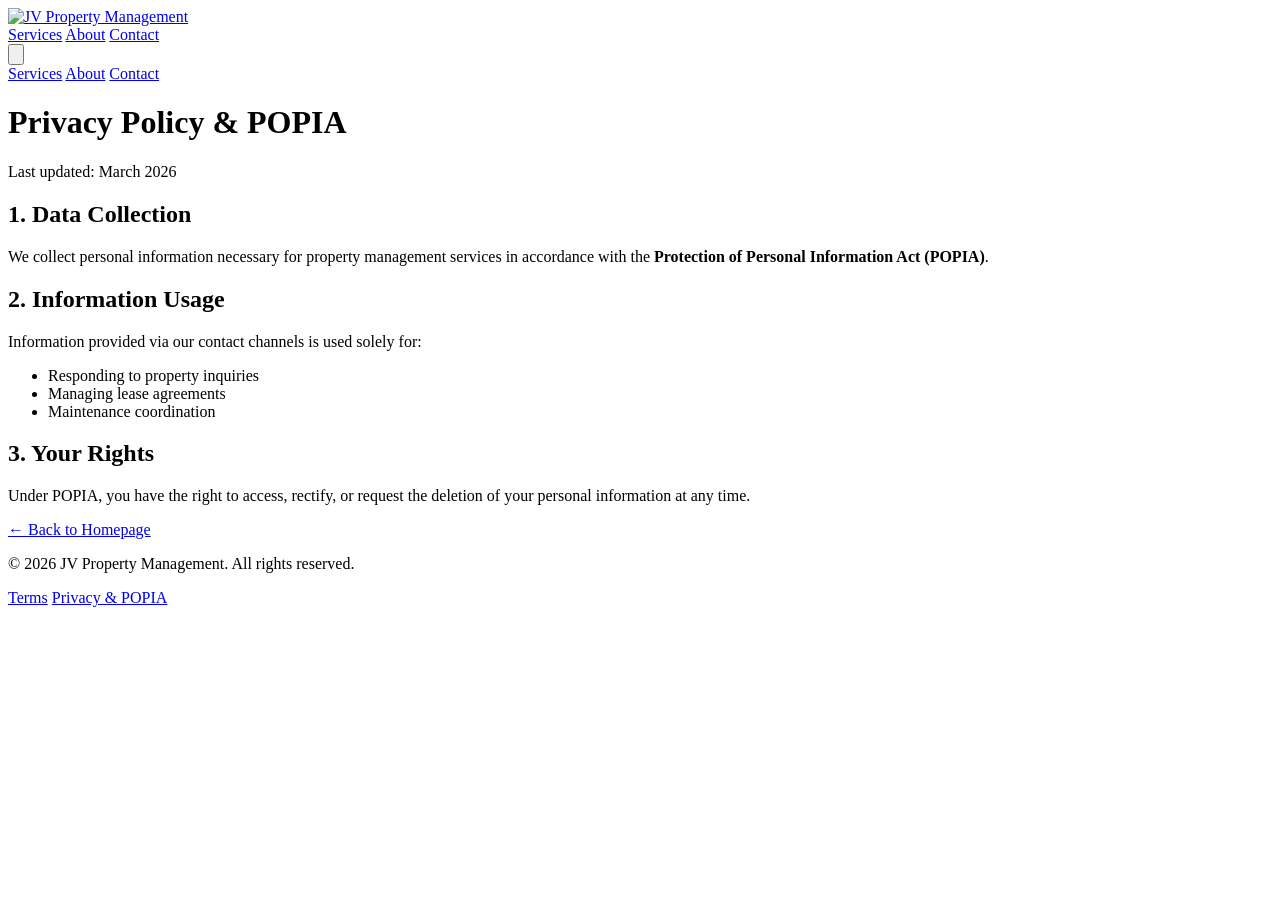
==== privacy/index.html @ bc0c4dfb "polishinng" ====
<!DOCTYPE html><html lang="en" class="scroll-smooth" data-astro-cid-m2afggfy> <head><meta charset="UTF-8"><meta name="viewport" content="width=device-width, initial-scale=1.0"><link rel="icon" type="image/png" href="/jvpm-site/favicon.png"><link rel="apple-touch-icon" href="/jvpm-site/favicon.png"><meta name="generator" content="Astro v5.18.0"><!--Standard Meta Tags --><title>Privacy Policy &amp; POPIA | JV Property Management</title><meta name="description" content="Reliable residential and commercial property management in Cape Town. We handle maintenance, leasing, and financial reporting so you don't have to."><meta property="og:title" content="Privacy Policy &#38; POPIA | JV Property Management"><link rel="canonical" href="https://jcnnll.github.io/jvpm-site/privacy/"><title>Privacy Policy &amp; POPIA | JV Property Management</title><meta name="description" content="Reliable residential and commercial property management in Cape Town. We handle maintenance, leasing, and financial reporting so you don't have to."><link rel="canonical" href="https://jcnnll.github.io/jvpm-site/privacy/"><!-- Open Graph / Facebook --><meta property="og:type" content="website"><meta property="og:url" content="https://jcnnll.github.io/jvpm-site/privacy/"><meta property="og:title" content="Privacy Policy &#38; POPIA | JV Property Management"><meta property="og:description" content="Reliable residential and commercial property management in Cape Town. We handle maintenance, leasing, and financial reporting so you don't have to."><meta property="og:image" content="https://jcnnll.github.io/jvpm-site/images/og-image.png"><!-- Twitter --><meta property="twitter:card" content="summary_large_image"><meta property="twitter:url" content="https://jcnnll.github.io/jvpm-site/privacy/"><meta property="twitter:title" content="Privacy Policy &#38; POPIA | JV Property Management"><meta property="twitter:description" content="Reliable residential and commercial property management in Cape Town. We handle maintenance, leasing, and financial reporting so you don't have to."><meta property="twitter:image" content="https://jcnnll.github.io/jvpm-site/images/og-image.png"><script type="application/ld+json">
      {
        "@context": "https://schema.org",
        "@type": "RealEstateAgent",
        "name": "JV Property Management",
        "description": "Property management and asset oversight operating nationally from Jeffreys Bay.",
        "url": "https://jvpm.co.za",
        "logo": "https://jvpm.co.za/images/logo.webp",
        "address": {
          "@type": "PostalAddress",
          "streetAddress": "114 Da Gama Rd",
          "addressLocality": "Jeffreys Bay",
          "addressRegion": "Eastern Cape",
          "postalCode": "6330",
          "addressCountry": "ZA"
        },
        "geo": {
          "@type": "GeoCoordinates",
          "latitude": -34.0373331502308,
          "longitude": 24.929001042329915
        },
        "areaServed": [
          {
            "@type": "Country",
            "name": "South Africa"
          },
          {
            "@type": "AdministrativeArea",
            "name": "Eastern Cape"
          }
        ],
        "contactPoint": {
          "@type": "ContactPoint",
          "telephone": "+27663364127",
          "contactType": "customer service",
          "areaServed": "ZA",
          "availableLanguage": ["English", "Afrikaans"]
        },
        "priceRange": "N/A"
      }
    </script><link rel="stylesheet" href="/jvpm-site/_astro/index.DN8h58ff.css">
<style>@media(prefers-reduced-motion:no-preference){html{scroll-behavior:smooth}}
</style></head> <body data-astro-cid-m2afggfy>  <!-- Navbar --><nav id="nav" class="sticky top-0 z-50 w-full bg-white border-b border-slate-100 font-sans shadow-xs"> <div class="max-w-7xl mx-auto px-6 h-20 flex items-center justify-between"> <!-- Logo --> <a href="/jvpm-site/" class="flex items-center shrink-0"> <img src="/jvpm-site/images/logo.webp" alt="JV Property Management" class="h-10 md:h-14 w-auto"> </a> <!-- Desktop Navigation --> <div class="hidden md:flex items-center gap-10"> <a href="#services" class="text-sm font-semibold text-slate-600 hover:text-teal-900 transition-colors">Services</a> <a href="#about" class="text-sm font-semibold text-slate-600 hover:text-teal-900 transition-colors">About</a> <a href="#contact" class="text-sm font-semibold text-slate-600 hover:text-teal-900 transition-colors">
Contact
</a> </div> <!-- Mobile Menu Toggle --> <button id="menu-toggle" class="md:hidden p-2 text-slate-600 hover:bg-slate-50 rounded-lg transition-colors" aria-label="Toggle Menu" aria-expanded="false"> <svg id="menu-icon" xmlns="http://www.w3.org" class="h-6 w-6" fill="none" viewBox="0 0 24 24" stroke="currentColor"> <path stroke-linecap="round" stroke-linejoin="round" stroke-width="2" d="M4 6h16M4 12h16m-7 6h7"></path> </svg> </button> </div> <!-- Mobile Menu Dropdown --> <div id="mobile-menu" class="hidden md:hidden bg-white border-b border-slate-100 px-6 py-8 space-y-6 shadow-lg animate-in fade-in slide-in-from-top-4 duration-200"> <a href="#services" class="mobile-link block text-lg font-semibold text-slate-800">Services</a> <a href="#about" class="mobile-link block text-lg font-semibold text-slate-800">About</a> <a href="#contact" class="mobile-link block text-lg font-bold text-teal-900">Contact</a> </div> </nav> <script type="module">const t=document.getElementById("menu-toggle"),e=document.getElementById("mobile-menu"),i=document.querySelectorAll(".mobile-link");t?.addEventListener("click",()=>{e?.classList.toggle("hidden")});i.forEach(n=>{n.addEventListener("click",()=>{e?.classList.add("hidden")})});document.addEventListener("click",n=>{!(t?.contains(n.target)||e?.contains(n.target))&&!e?.classList.contains("hidden")&&e?.classList.add("hidden")});</script> <main class="py-24 px-6"> <div class="max-w-4xl mx-auto"> <header class="mb-12 border-b border-slate-100 pb-8"> <h1 class="text-4xl font-bold text-slate-900 tracking-tight mb-2"> Privacy Policy &amp; POPIA </h1> <p class="text-sm text-slate-500 font-medium italic">
Last updated: March 2026 </p> </header> <!-- Tailwind v4 Prose --> <article class="prose prose-slate prose-teal max-w-none
        prose-headings:text-slate-900 prose-headings:font-bold
        prose-p:text-slate-600 prose-li:text-slate-600
        prose-a:text-teal-900 prose-a:font-semibold hover:prose-a:text-teal-700"> <h2 id="1-data-collection">1. Data Collection</h2>
<p>We collect personal information necessary for property management services in accordance with the <strong>Protection of Personal Information Act (POPIA)</strong>.</p>
<h2 id="2-information-usage">2. Information Usage</h2>
<p>Information provided via our contact channels is used solely for:</p>
<ul>
<li>Responding to property inquiries</li>
<li>Managing lease agreements</li>
<li>Maintenance coordination</li>
</ul>
<h2 id="3-your-rights">3. Your Rights</h2>
<p>Under POPIA, you have the right to access, rectify, or request the deletion of your personal information at any time.</p> </article> <div class="mt-20 pt-8 border-t border-slate-100 text-center md:text-left"> <a href="/jvpm-site/" class="text-xs font-bold text-teal-900 hover:text-teal-700 uppercase tracking-widest transition-colors">
← Back to Homepage
</a> </div> </div> </main> <footer class="bg-teal-900 py-10 border-t border-slate-100 font-sans"> <div class="max-w-7xl mx-auto px-6 flex flex-col md:flex-row justify-between items-center gap-y-4 text-xs tracking-wide text-slate-100"> <!-- Left: Essentials Only --> <p>© 2026 JV Property Management. All rights reserved.</p> <!-- Right: Muted Legal Links --> <div class="flex items-center gap-8"> <a href="/jvpm-site/terms" class="hover:text-white transition-colors uppercase tracking-widest">Terms</a> <a href="/jvpm-site/privacy" class="hover:text-white transition-colors uppercase tracking-widest">Privacy & POPIA</a> </div> </div> </footer>  </body></html>
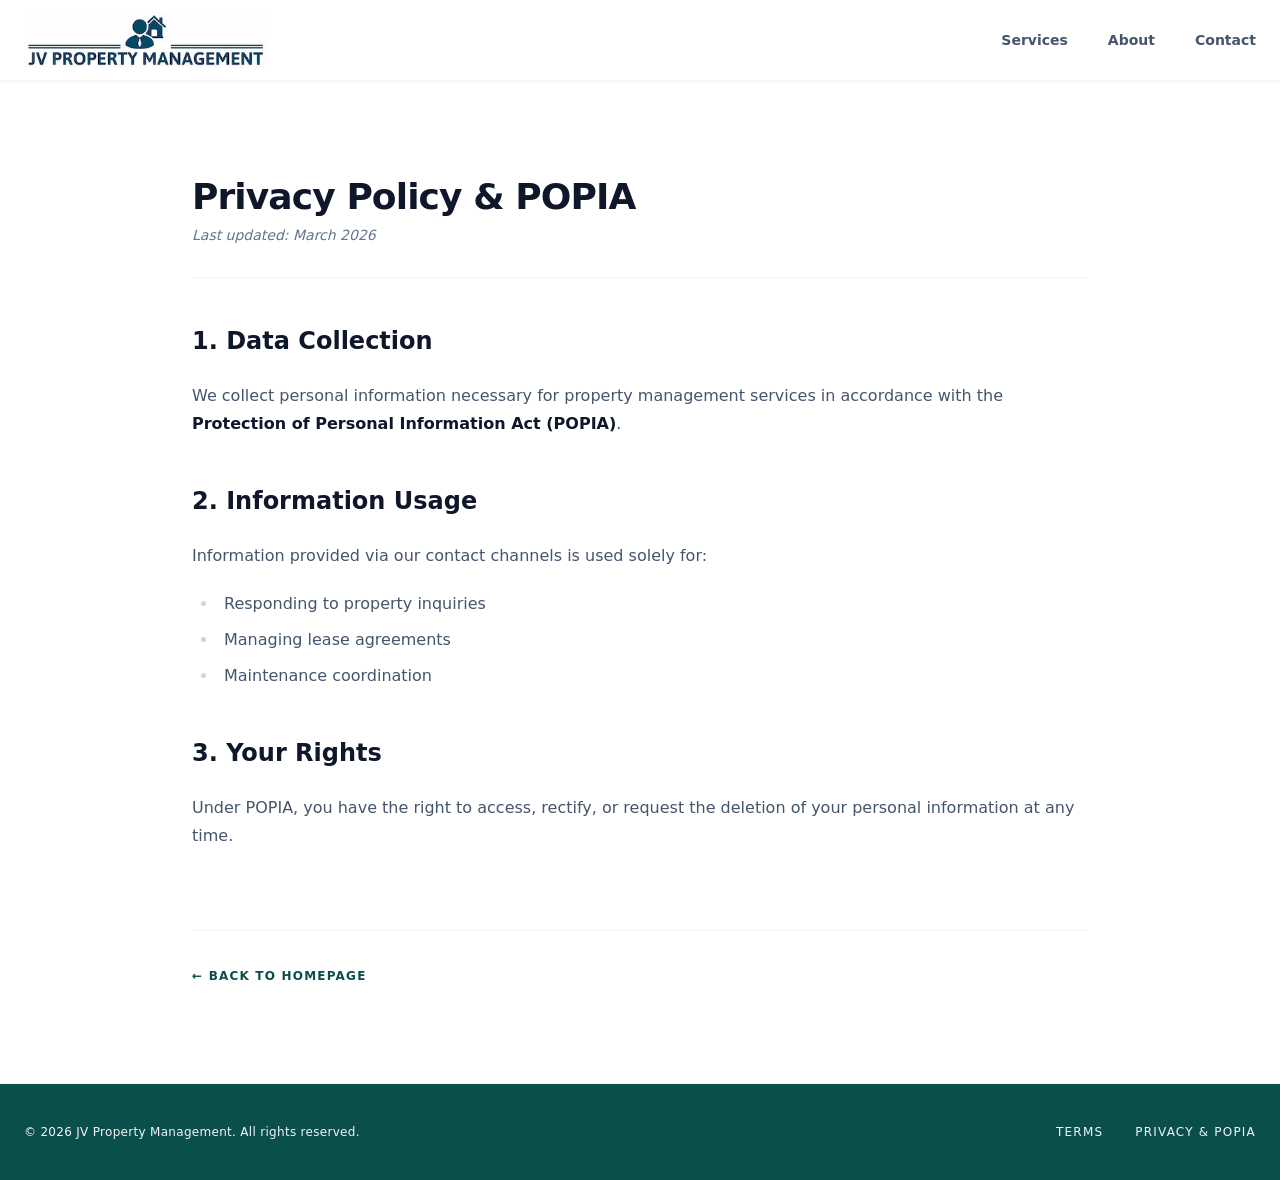
==== commit fed1c866: "reducing hero height" ====
--- a/privacy/index.html
+++ b/privacy/index.html
@@ -1,4 +1,4 @@
-<!DOCTYPE html><html lang="en" class="scroll-smooth" data-astro-cid-m2afggfy> <head><meta charset="UTF-8"><meta name="viewport" content="width=device-width, initial-scale=1.0"><link rel="icon" type="image/png" href="/jvpm-site/favicon.png"><link rel="apple-touch-icon" href="/jvpm-site/favicon.png"><meta name="generator" content="Astro v5.18.0"><!--Standard Meta Tags --><title>Privacy Policy &amp; POPIA | JV Property Management</title><meta name="description" content="Reliable residential and commercial property management in Cape Town. We handle maintenance, leasing, and financial reporting so you don't have to."><meta property="og:title" content="Privacy Policy &#38; POPIA | JV Property Management"><link rel="canonical" href="https://jcnnll.github.io/jvpm-site/privacy/"><title>Privacy Policy &amp; POPIA | JV Property Management</title><meta name="description" content="Reliable residential and commercial property management in Cape Town. We handle maintenance, leasing, and financial reporting so you don't have to."><link rel="canonical" href="https://jcnnll.github.io/jvpm-site/privacy/"><!-- Open Graph / Facebook --><meta property="og:type" content="website"><meta property="og:url" content="https://jcnnll.github.io/jvpm-site/privacy/"><meta property="og:title" content="Privacy Policy &#38; POPIA | JV Property Management"><meta property="og:description" content="Reliable residential and commercial property management in Cape Town. We handle maintenance, leasing, and financial reporting so you don't have to."><meta property="og:image" content="https://jcnnll.github.io/jvpm-site/images/og-image.png"><!-- Twitter --><meta property="twitter:card" content="summary_large_image"><meta property="twitter:url" content="https://jcnnll.github.io/jvpm-site/privacy/"><meta property="twitter:title" content="Privacy Policy &#38; POPIA | JV Property Management"><meta property="twitter:description" content="Reliable residential and commercial property management in Cape Town. We handle maintenance, leasing, and financial reporting so you don't have to."><meta property="twitter:image" content="https://jcnnll.github.io/jvpm-site/images/og-image.png"><script type="application/ld+json">
+<!DOCTYPE html><html lang="en" class="scroll-smooth" data-astro-cid-m2afggfy> <head><meta charset="UTF-8"><meta name="viewport" content="width=device-width, initial-scale=1.0"><link rel="icon" type="image/png" href="/favicon.png"><link rel="apple-touch-icon" href="/favicon.png"><meta name="generator" content="Astro v5.18.0"><!--Standard Meta Tags --><title>Privacy Policy &amp; POPIA | JV Property Management</title><meta name="description" content="Reliable residential and commercial property management in Cape Town. We handle maintenance, leasing, and financial reporting so you don't have to."><meta property="og:title" content="Privacy Policy &#38; POPIA | JV Property Management"><link rel="canonical" href="https://jvpm.co.za/privacy/"><title>Privacy Policy &amp; POPIA | JV Property Management</title><meta name="description" content="Reliable residential and commercial property management in Cape Town. We handle maintenance, leasing, and financial reporting so you don't have to."><link rel="canonical" href="https://jvpm.co.za/privacy/"><!-- Open Graph / Facebook --><meta property="og:type" content="website"><meta property="og:url" content="https://jvpm.co.za/privacy/"><meta property="og:title" content="Privacy Policy &#38; POPIA | JV Property Management"><meta property="og:description" content="Reliable residential and commercial property management in Cape Town. We handle maintenance, leasing, and financial reporting so you don't have to."><meta property="og:image" content="https://jvpm.co.za/images/og-image.png"><!-- Twitter --><meta property="twitter:card" content="summary_large_image"><meta property="twitter:url" content="https://jvpm.co.za/privacy/"><meta property="twitter:title" content="Privacy Policy &#38; POPIA | JV Property Management"><meta property="twitter:description" content="Reliable residential and commercial property management in Cape Town. We handle maintenance, leasing, and financial reporting so you don't have to."><meta property="twitter:image" content="https://jvpm.co.za/images/og-image.png"><script type="application/ld+json">
       {
         "@context": "https://schema.org",
         "@type": "RealEstateAgent",
@@ -38,9 +38,9 @@
         },
         "priceRange": "N/A"
       }
-    </script><link rel="stylesheet" href="/jvpm-site/_astro/index.DN8h58ff.css">
+    </script><link rel="stylesheet" href="/_astro/index.eexSayeP.css">
 <style>@media(prefers-reduced-motion:no-preference){html{scroll-behavior:smooth}}
-</style></head> <body data-astro-cid-m2afggfy>  <!-- Navbar --><nav id="nav" class="sticky top-0 z-50 w-full bg-white border-b border-slate-100 font-sans shadow-xs"> <div class="max-w-7xl mx-auto px-6 h-20 flex items-center justify-between"> <!-- Logo --> <a href="/jvpm-site/" class="flex items-center shrink-0"> <img src="/jvpm-site/images/logo.webp" alt="JV Property Management" class="h-10 md:h-14 w-auto"> </a> <!-- Desktop Navigation --> <div class="hidden md:flex items-center gap-10"> <a href="#services" class="text-sm font-semibold text-slate-600 hover:text-teal-900 transition-colors">Services</a> <a href="#about" class="text-sm font-semibold text-slate-600 hover:text-teal-900 transition-colors">About</a> <a href="#contact" class="text-sm font-semibold text-slate-600 hover:text-teal-900 transition-colors">
+</style></head> <body data-astro-cid-m2afggfy>  <!-- Navbar --><nav id="nav" class="sticky top-0 z-50 w-full bg-white border-b border-slate-100 font-sans shadow-xs"> <div class="max-w-7xl mx-auto px-6 h-20 flex items-center justify-between"> <!-- Logo --> <a href="/" class="flex items-center shrink-0"> <img src="/images/logo.webp" alt="JV Property Management" class="h-10 md:h-14 w-auto"> </a> <!-- Desktop Navigation --> <div class="hidden md:flex items-center gap-10"> <a href="#services" class="text-sm font-semibold text-slate-600 hover:text-teal-900 transition-colors">Services</a> <a href="#about" class="text-sm font-semibold text-slate-600 hover:text-teal-900 transition-colors">About</a> <a href="#contact" class="text-sm font-semibold text-slate-600 hover:text-teal-900 transition-colors">
 Contact
 </a> </div> <!-- Mobile Menu Toggle --> <button id="menu-toggle" class="md:hidden p-2 text-slate-600 hover:bg-slate-50 rounded-lg transition-colors" aria-label="Toggle Menu" aria-expanded="false"> <svg id="menu-icon" xmlns="http://www.w3.org" class="h-6 w-6" fill="none" viewBox="0 0 24 24" stroke="currentColor"> <path stroke-linecap="round" stroke-linejoin="round" stroke-width="2" d="M4 6h16M4 12h16m-7 6h7"></path> </svg> </button> </div> <!-- Mobile Menu Dropdown --> <div id="mobile-menu" class="hidden md:hidden bg-white border-b border-slate-100 px-6 py-8 space-y-6 shadow-lg animate-in fade-in slide-in-from-top-4 duration-200"> <a href="#services" class="mobile-link block text-lg font-semibold text-slate-800">Services</a> <a href="#about" class="mobile-link block text-lg font-semibold text-slate-800">About</a> <a href="#contact" class="mobile-link block text-lg font-bold text-teal-900">Contact</a> </div> </nav> <script type="module">const t=document.getElementById("menu-toggle"),e=document.getElementById("mobile-menu"),i=document.querySelectorAll(".mobile-link");t?.addEventListener("click",()=>{e?.classList.toggle("hidden")});i.forEach(n=>{n.addEventListener("click",()=>{e?.classList.add("hidden")})});document.addEventListener("click",n=>{!(t?.contains(n.target)||e?.contains(n.target))&&!e?.classList.contains("hidden")&&e?.classList.add("hidden")});</script> <main class="py-24 px-6"> <div class="max-w-4xl mx-auto"> <header class="mb-12 border-b border-slate-100 pb-8"> <h1 class="text-4xl font-bold text-slate-900 tracking-tight mb-2"> Privacy Policy &amp; POPIA </h1> <p class="text-sm text-slate-500 font-medium italic">
 Last updated: March 2026 </p> </header> <!-- Tailwind v4 Prose --> <article class="prose prose-slate prose-teal max-w-none
@@ -56,6 +56,6 @@
 <li>Maintenance coordination</li>
 </ul>
 <h2 id="3-your-rights">3. Your Rights</h2>
-<p>Under POPIA, you have the right to access, rectify, or request the deletion of your personal information at any time.</p> </article> <div class="mt-20 pt-8 border-t border-slate-100 text-center md:text-left"> <a href="/jvpm-site/" class="text-xs font-bold text-teal-900 hover:text-teal-700 uppercase tracking-widest transition-colors">
+<p>Under POPIA, you have the right to access, rectify, or request the deletion of your personal information at any time.</p> </article> <div class="mt-20 pt-8 border-t border-slate-100 text-center md:text-left"> <a href="/" class="text-xs font-bold text-teal-900 hover:text-teal-700 uppercase tracking-widest transition-colors">
 ← Back to Homepage
-</a> </div> </div> </main> <footer class="bg-teal-900 py-10 border-t border-slate-100 font-sans"> <div class="max-w-7xl mx-auto px-6 flex flex-col md:flex-row justify-between items-center gap-y-4 text-xs tracking-wide text-slate-100"> <!-- Left: Essentials Only --> <p>© 2026 JV Property Management. All rights reserved.</p> <!-- Right: Muted Legal Links --> <div class="flex items-center gap-8"> <a href="/jvpm-site/terms" class="hover:text-white transition-colors uppercase tracking-widest">Terms</a> <a href="/jvpm-site/privacy" class="hover:text-white transition-colors uppercase tracking-widest">Privacy & POPIA</a> </div> </div> </footer>  </body></html>+</a> </div> </div> </main> <footer class="bg-teal-900 py-10 border-t border-slate-100 font-sans"> <div class="max-w-7xl mx-auto px-6 flex flex-col md:flex-row justify-between items-center gap-y-4 text-xs tracking-wide text-slate-100"> <!-- Left: Essentials Only --> <p>© 2026 JV Property Management. All rights reserved.</p> <!-- Right: Muted Legal Links --> <div class="flex items-center gap-8"> <a href="/terms" class="hover:text-white transition-colors uppercase tracking-widest">Terms</a> <a href="/privacy" class="hover:text-white transition-colors uppercase tracking-widest">Privacy & POPIA</a> </div> </div> </footer>  </body></html>
--- a/_astro/index.eexSayeP.css
+++ b/_astro/index.eexSayeP.css
@@ -0,0 +1 @@
+/*! tailwindcss v4.2.1 | MIT License | https://tailwindcss.com */@layer properties{@supports (((-webkit-hyphens:none)) and (not (margin-trim:inline))) or ((-moz-orient:inline) and (not (color:rgb(from red r g b)))){*,:before,:after,::backdrop{--tw-space-y-reverse:0;--tw-border-style:solid;--tw-leading:initial;--tw-font-weight:initial;--tw-tracking:initial;--tw-shadow:0 0 #0000;--tw-shadow-color:initial;--tw-shadow-alpha:100%;--tw-inset-shadow:0 0 #0000;--tw-inset-shadow-color:initial;--tw-inset-shadow-alpha:100%;--tw-ring-color:initial;--tw-ring-shadow:0 0 #0000;--tw-inset-ring-color:initial;--tw-inset-ring-shadow:0 0 #0000;--tw-ring-inset:initial;--tw-ring-offset-width:0px;--tw-ring-offset-color:#fff;--tw-ring-offset-shadow:0 0 #0000;--tw-blur:initial;--tw-brightness:initial;--tw-contrast:initial;--tw-grayscale:initial;--tw-hue-rotate:initial;--tw-invert:initial;--tw-opacity:initial;--tw-saturate:initial;--tw-sepia:initial;--tw-drop-shadow:initial;--tw-drop-shadow-color:initial;--tw-drop-shadow-alpha:100%;--tw-drop-shadow-size:initial;--tw-duration:initial}}}@layer theme{:root,:host{--font-sans:ui-sans-serif, system-ui, sans-serif, "Apple Color Emoji", "Segoe UI Emoji", "Segoe UI Symbol", "Noto Color Emoji";--font-mono:ui-monospace, SFMono-Regular, Menlo, Monaco, Consolas, "Liberation Mono", "Courier New", monospace;--color-teal-700:oklch(51.1% .096 186.391);--color-teal-800:oklch(43.7% .078 188.216);--color-teal-900:oklch(38.6% .063 188.416);--color-slate-50:oklch(98.4% .003 247.858);--color-slate-100:oklch(96.8% .007 247.896);--color-slate-200:oklch(92.9% .013 255.508);--color-slate-400:oklch(70.4% .04 256.788);--color-slate-500:oklch(55.4% .046 257.417);--color-slate-600:oklch(44.6% .043 257.281);--color-slate-700:oklch(37.2% .044 257.287);--color-slate-800:oklch(27.9% .041 260.031);--color-slate-900:oklch(20.8% .042 265.755);--color-white:#fff;--spacing:.25rem;--container-xl:36rem;--container-2xl:42rem;--container-4xl:56rem;--container-7xl:80rem;--text-xs:.75rem;--text-xs--line-height:calc(1 / .75);--text-sm:.875rem;--text-sm--line-height:calc(1.25 / .875);--text-lg:1.125rem;--text-lg--line-height:calc(1.75 / 1.125);--text-xl:1.25rem;--text-xl--line-height:calc(1.75 / 1.25);--text-2xl:1.5rem;--text-2xl--line-height:calc(2 / 1.5);--text-4xl:2.25rem;--text-4xl--line-height:calc(2.5 / 2.25);--text-5xl:3rem;--text-5xl--line-height:1;--text-6xl:3.75rem;--text-6xl--line-height:1;--font-weight-light:300;--font-weight-medium:500;--font-weight-semibold:600;--font-weight-bold:700;--tracking-tight:-.025em;--tracking-wide:.025em;--tracking-widest:.1em;--leading-snug:1.375;--leading-relaxed:1.625;--radius-xs:.125rem;--radius-sm:.25rem;--radius-lg:.5rem;--default-transition-duration:.15s;--default-transition-timing-function:cubic-bezier(.4, 0, .2, 1);--default-font-family:var(--font-sans);--default-mono-font-family:var(--font-mono)}}@layer base{*,:after,:before,::backdrop{box-sizing:border-box;border:0 solid;margin:0;padding:0}::file-selector-button{box-sizing:border-box;border:0 solid;margin:0;padding:0}html,:host{-webkit-text-size-adjust:100%;tab-size:4;line-height:1.5;font-family:var(--default-font-family,ui-sans-serif, system-ui, sans-serif, "Apple Color Emoji", "Segoe UI Emoji", "Segoe UI Symbol", "Noto Color Emoji");font-feature-settings:var(--default-font-feature-settings,normal);font-variation-settings:var(--default-font-variation-settings,normal);-webkit-tap-highlight-color:transparent}hr{height:0;color:inherit;border-top-width:1px}abbr:where([title]){-webkit-text-decoration:underline dotted;text-decoration:underline dotted}h1,h2,h3,h4,h5,h6{font-size:inherit;font-weight:inherit}a{color:inherit;-webkit-text-decoration:inherit;text-decoration:inherit}b,strong{font-weight:bolder}code,kbd,samp,pre{font-family:var(--default-mono-font-family,ui-monospace, SFMono-Regular, Menlo, Monaco, Consolas, "Liberation Mono", "Courier New", monospace);font-feature-settings:var(--default-mono-font-feature-settings,normal);font-variation-settings:var(--default-mono-font-variation-settings,normal);font-size:1em}small{font-size:80%}sub,sup{vertical-align:baseline;font-size:75%;line-height:0;position:relative}sub{bottom:-.25em}sup{top:-.5em}table{text-indent:0;border-color:inherit;border-collapse:collapse}:-moz-focusring{outline:auto}progress{vertical-align:baseline}summary{display:list-item}ol,ul,menu{list-style:none}img,svg,video,canvas,audio,iframe,embed,object{vertical-align:middle;display:block}img,video{max-width:100%;height:auto}button,input,select,optgroup,textarea{font:inherit;font-feature-settings:inherit;font-variation-settings:inherit;letter-spacing:inherit;color:inherit;opacity:1;background-color:#0000;border-radius:0}::file-selector-button{font:inherit;font-feature-settings:inherit;font-variation-settings:inherit;letter-spacing:inherit;color:inherit;opacity:1;background-color:#0000;border-radius:0}:where(select:is([multiple],[size])) optgroup{font-weight:bolder}:where(select:is([multiple],[size])) optgroup option{padding-inline-start:20px}::file-selector-button{margin-inline-end:4px}::placeholder{opacity:1}@supports (not ((-webkit-appearance:-apple-pay-button))) or (contain-intrinsic-size:1px){::placeholder{color:currentColor}@supports (color:color-mix(in lab,red,red)){::placeholder{color:color-mix(in oklab,currentcolor 50%,transparent)}}}textarea{resize:vertical}::-webkit-search-decoration{-webkit-appearance:none}::-webkit-date-and-time-value{min-height:1lh;text-align:inherit}::-webkit-datetime-edit{display:inline-flex}::-webkit-datetime-edit-fields-wrapper{padding:0}::-webkit-datetime-edit{padding-block:0}::-webkit-datetime-edit-year-field{padding-block:0}::-webkit-datetime-edit-month-field{padding-block:0}::-webkit-datetime-edit-day-field{padding-block:0}::-webkit-datetime-edit-hour-field{padding-block:0}::-webkit-datetime-edit-minute-field{padding-block:0}::-webkit-datetime-edit-second-field{padding-block:0}::-webkit-datetime-edit-millisecond-field{padding-block:0}::-webkit-datetime-edit-meridiem-field{padding-block:0}::-webkit-calendar-picker-indicator{line-height:1}:-moz-ui-invalid{box-shadow:none}button,input:where([type=button],[type=reset],[type=submit]){appearance:button}::file-selector-button{appearance:button}::-webkit-inner-spin-button{height:auto}::-webkit-outer-spin-button{height:auto}[hidden]:where(:not([hidden=until-found])){display:none!important}}@layer components;@layer utilities{.pointer-events-none{pointer-events:none}.absolute{position:absolute}.relative{position:relative}.static{position:static}.sticky{position:sticky}.inset-0{inset:calc(var(--spacing) * 0)}.top-0{top:calc(var(--spacing) * 0)}.z-10{z-index:10}.z-50{z-index:50}.mx-auto{margin-inline:auto}.prose{color:var(--tw-prose-body);max-width:65ch}.prose :where(p):not(:where([class~=not-prose],[class~=not-prose] *)){margin-top:1.25em;margin-bottom:1.25em}.prose :where([class~=lead]):not(:where([class~=not-prose],[class~=not-prose] *)){color:var(--tw-prose-lead);margin-top:1.2em;margin-bottom:1.2em;font-size:1.25em;line-height:1.6}.prose :where(a):not(:where([class~=not-prose],[class~=not-prose] *)){color:var(--tw-prose-links);font-weight:500;text-decoration:underline}.prose :where(strong):not(:where([class~=not-prose],[class~=not-prose] *)){color:var(--tw-prose-bold);font-weight:600}.prose :where(a strong):not(:where([class~=not-prose],[class~=not-prose] *)),.prose :where(blockquote strong):not(:where([class~=not-prose],[class~=not-prose] *)),.prose :where(thead th strong):not(:where([class~=not-prose],[class~=not-prose] *)){color:inherit}.prose :where(ol):not(:where([class~=not-prose],[class~=not-prose] *)){margin-top:1.25em;margin-bottom:1.25em;padding-inline-start:1.625em;list-style-type:decimal}.prose :where(ol[type=A]):not(:where([class~=not-prose],[class~=not-prose] *)){list-style-type:upper-alpha}.prose :where(ol[type=a]):not(:where([class~=not-prose],[class~=not-prose] *)){list-style-type:lower-alpha}.prose :where(ol[type=A s]):not(:where([class~=not-prose],[class~=not-prose] *)){list-style-type:upper-alpha}.prose :where(ol[type=a s]):not(:where([class~=not-prose],[class~=not-prose] *)){list-style-type:lower-alpha}.prose :where(ol[type=I]):not(:where([class~=not-prose],[class~=not-prose] *)){list-style-type:upper-roman}.prose :where(ol[type=i]):not(:where([class~=not-prose],[class~=not-prose] *)){list-style-type:lower-roman}.prose :where(ol[type=I s]):not(:where([class~=not-prose],[class~=not-prose] *)){list-style-type:upper-roman}.prose :where(ol[type=i s]):not(:where([class~=not-prose],[class~=not-prose] *)){list-style-type:lower-roman}.prose :where(ol[type="1"]):not(:where([class~=not-prose],[class~=not-prose] *)){list-style-type:decimal}.prose :where(ul):not(:where([class~=not-prose],[class~=not-prose] *)){margin-top:1.25em;margin-bottom:1.25em;padding-inline-start:1.625em;list-style-type:disc}.prose :where(ol>li):not(:where([class~=not-prose],[class~=not-prose] *))::marker{color:var(--tw-prose-counters);font-weight:400}.prose :where(ul>li):not(:where([class~=not-prose],[class~=not-prose] *))::marker{color:var(--tw-prose-bullets)}.prose :where(dt):not(:where([class~=not-prose],[class~=not-prose] *)){color:var(--tw-prose-headings);margin-top:1.25em;font-weight:600}.prose :where(hr):not(:where([class~=not-prose],[class~=not-prose] *)){border-color:var(--tw-prose-hr);border-top-width:1px;margin-top:3em;margin-bottom:3em}.prose :where(blockquote):not(:where([class~=not-prose],[class~=not-prose] *)){color:var(--tw-prose-quotes);border-inline-start-width:.25rem;border-inline-start-color:var(--tw-prose-quote-borders);quotes:"“""”""‘""’";margin-top:1.6em;margin-bottom:1.6em;padding-inline-start:1em;font-style:italic;font-weight:500}.prose :where(blockquote p:first-of-type):not(:where([class~=not-prose],[class~=not-prose] *)):before{content:open-quote}.prose :where(blockquote p:last-of-type):not(:where([class~=not-prose],[class~=not-prose] *)):after{content:close-quote}.prose :where(h1):not(:where([class~=not-prose],[class~=not-prose] *)){color:var(--tw-prose-headings);margin-top:0;margin-bottom:.888889em;font-size:2.25em;font-weight:800;line-height:1.11111}.prose :where(h1 strong):not(:where([class~=not-prose],[class~=not-prose] *)){color:inherit;font-weight:900}.prose :where(h2):not(:where([class~=not-prose],[class~=not-prose] *)){color:var(--tw-prose-headings);margin-top:2em;margin-bottom:1em;font-size:1.5em;font-weight:700;line-height:1.33333}.prose :where(h2 strong):not(:where([class~=not-prose],[class~=not-prose] *)){color:inherit;font-weight:800}.prose :where(h3):not(:where([class~=not-prose],[class~=not-prose] *)){color:var(--tw-prose-headings);margin-top:1.6em;margin-bottom:.6em;font-size:1.25em;font-weight:600;line-height:1.6}.prose :where(h3 strong):not(:where([class~=not-prose],[class~=not-prose] *)){color:inherit;font-weight:700}.prose :where(h4):not(:where([class~=not-prose],[class~=not-prose] *)){color:var(--tw-prose-headings);margin-top:1.5em;margin-bottom:.5em;font-weight:600;line-height:1.5}.prose :where(h4 strong):not(:where([class~=not-prose],[class~=not-prose] *)){color:inherit;font-weight:700}.prose :where(img):not(:where([class~=not-prose],[class~=not-prose] *)){margin-top:2em;margin-bottom:2em}.prose :where(picture):not(:where([class~=not-prose],[class~=not-prose] *)){margin-top:2em;margin-bottom:2em;display:block}.prose :where(video):not(:where([class~=not-prose],[class~=not-prose] *)){margin-top:2em;margin-bottom:2em}.prose :where(kbd):not(:where([class~=not-prose],[class~=not-prose] *)){color:var(--tw-prose-kbd);box-shadow:0 0 0 1px var(--tw-prose-kbd-shadows),0 3px 0 var(--tw-prose-kbd-shadows);padding-top:.1875em;padding-inline-end:.375em;padding-bottom:.1875em;border-radius:.3125rem;padding-inline-start:.375em;font-family:inherit;font-size:.875em;font-weight:500}.prose :where(code):not(:where([class~=not-prose],[class~=not-prose] *)){color:var(--tw-prose-code);font-size:.875em;font-weight:600}.prose :where(code):not(:where([class~=not-prose],[class~=not-prose] *)):before,.prose :where(code):not(:where([class~=not-prose],[class~=not-prose] *)):after{content:"`"}.prose :where(a code):not(:where([class~=not-prose],[class~=not-prose] *)),.prose :where(h1 code):not(:where([class~=not-prose],[class~=not-prose] *)){color:inherit}.prose :where(h2 code):not(:where([class~=not-prose],[class~=not-prose] *)){color:inherit;font-size:.875em}.prose :where(h3 code):not(:where([class~=not-prose],[class~=not-prose] *)){color:inherit;font-size:.9em}.prose :where(h4 code):not(:where([class~=not-prose],[class~=not-prose] *)),.prose :where(blockquote code):not(:where([class~=not-prose],[class~=not-prose] *)),.prose :where(thead th code):not(:where([class~=not-prose],[class~=not-prose] *)){color:inherit}.prose :where(pre):not(:where([class~=not-prose],[class~=not-prose] *)){color:var(--tw-prose-pre-code);background-color:var(--tw-prose-pre-bg);padding-top:.857143em;padding-inline-end:1.14286em;padding-bottom:.857143em;border-radius:.375rem;margin-top:1.71429em;margin-bottom:1.71429em;padding-inline-start:1.14286em;font-size:.875em;font-weight:400;line-height:1.71429;overflow-x:auto}.prose :where(pre code):not(:where([class~=not-prose],[class~=not-prose] *)){font-weight:inherit;color:inherit;font-size:inherit;font-family:inherit;line-height:inherit;background-color:#0000;border-width:0;border-radius:0;padding:0}.prose :where(pre code):not(:where([class~=not-prose],[class~=not-prose] *)):before,.prose :where(pre code):not(:where([class~=not-prose],[class~=not-prose] *)):after{content:none}.prose :where(table):not(:where([class~=not-prose],[class~=not-prose] *)){table-layout:auto;width:100%;margin-top:2em;margin-bottom:2em;font-size:.875em;line-height:1.71429}.prose :where(thead):not(:where([class~=not-prose],[class~=not-prose] *)){border-bottom-width:1px;border-bottom-color:var(--tw-prose-th-borders)}.prose :where(thead th):not(:where([class~=not-prose],[class~=not-prose] *)){color:var(--tw-prose-headings);vertical-align:bottom;padding-inline-end:.571429em;padding-bottom:.571429em;padding-inline-start:.571429em;font-weight:600}.prose :where(tbody tr):not(:where([class~=not-prose],[class~=not-prose] *)){border-bottom-width:1px;border-bottom-color:var(--tw-prose-td-borders)}.prose :where(tbody tr:last-child):not(:where([class~=not-prose],[class~=not-prose] *)){border-bottom-width:0}.prose :where(tbody td):not(:where([class~=not-prose],[class~=not-prose] *)){vertical-align:baseline}.prose :where(tfoot):not(:where([class~=not-prose],[class~=not-prose] *)){border-top-width:1px;border-top-color:var(--tw-prose-th-borders)}.prose :where(tfoot td):not(:where([class~=not-prose],[class~=not-prose] *)){vertical-align:top}.prose :where(th,td):not(:where([class~=not-prose],[class~=not-prose] *)){text-align:start}.prose :where(figure>*):not(:where([class~=not-prose],[class~=not-prose] *)){margin-top:0;margin-bottom:0}.prose :where(figcaption):not(:where([class~=not-prose],[class~=not-prose] *)){color:var(--tw-prose-captions);margin-top:.857143em;font-size:.875em;line-height:1.42857}.prose{--tw-prose-body:oklch(37.3% .034 259.733);--tw-prose-headings:oklch(21% .034 264.665);--tw-prose-lead:oklch(44.6% .03 256.802);--tw-prose-links:oklch(21% .034 264.665);--tw-prose-bold:oklch(21% .034 264.665);--tw-prose-counters:oklch(55.1% .027 264.364);--tw-prose-bullets:oklch(87.2% .01 258.338);--tw-prose-hr:oklch(92.8% .006 264.531);--tw-prose-quotes:oklch(21% .034 264.665);--tw-prose-quote-borders:oklch(92.8% .006 264.531);--tw-prose-captions:oklch(55.1% .027 264.364);--tw-prose-kbd:oklch(21% .034 264.665);--tw-prose-kbd-shadows:oklab(21% -.00316127 -.0338527/.1);--tw-prose-code:oklch(21% .034 264.665);--tw-prose-pre-code:oklch(92.8% .006 264.531);--tw-prose-pre-bg:oklch(27.8% .033 256.848);--tw-prose-th-borders:oklch(87.2% .01 258.338);--tw-prose-td-borders:oklch(92.8% .006 264.531);--tw-prose-invert-body:oklch(87.2% .01 258.338);--tw-prose-invert-headings:#fff;--tw-prose-invert-lead:oklch(70.7% .022 261.325);--tw-prose-invert-links:#fff;--tw-prose-invert-bold:#fff;--tw-prose-invert-counters:oklch(70.7% .022 261.325);--tw-prose-invert-bullets:oklch(44.6% .03 256.802);--tw-prose-invert-hr:oklch(37.3% .034 259.733);--tw-prose-invert-quotes:oklch(96.7% .003 264.542);--tw-prose-invert-quote-borders:oklch(37.3% .034 259.733);--tw-prose-invert-captions:oklch(70.7% .022 261.325);--tw-prose-invert-kbd:#fff;--tw-prose-invert-kbd-shadows:#ffffff1a;--tw-prose-invert-code:#fff;--tw-prose-invert-pre-code:oklch(87.2% .01 258.338);--tw-prose-invert-pre-bg:#00000080;--tw-prose-invert-th-borders:oklch(44.6% .03 256.802);--tw-prose-invert-td-borders:oklch(37.3% .034 259.733);font-size:1rem;line-height:1.75}.prose :where(picture>img):not(:where([class~=not-prose],[class~=not-prose] *)){margin-top:0;margin-bottom:0}.prose :where(li):not(:where([class~=not-prose],[class~=not-prose] *)){margin-top:.5em;margin-bottom:.5em}.prose :where(ol>li):not(:where([class~=not-prose],[class~=not-prose] *)),.prose :where(ul>li):not(:where([class~=not-prose],[class~=not-prose] *)){padding-inline-start:.375em}.prose :where(.prose>ul>li p):not(:where([class~=not-prose],[class~=not-prose] *)){margin-top:.75em;margin-bottom:.75em}.prose :where(.prose>ul>li>p:first-child):not(:where([class~=not-prose],[class~=not-prose] *)){margin-top:1.25em}.prose :where(.prose>ul>li>p:last-child):not(:where([class~=not-prose],[class~=not-prose] *)){margin-bottom:1.25em}.prose :where(.prose>ol>li>p:first-child):not(:where([class~=not-prose],[class~=not-prose] *)){margin-top:1.25em}.prose :where(.prose>ol>li>p:last-child):not(:where([class~=not-prose],[class~=not-prose] *)){margin-bottom:1.25em}.prose :where(ul ul,ul ol,ol ul,ol ol):not(:where([class~=not-prose],[class~=not-prose] *)){margin-top:.75em;margin-bottom:.75em}.prose :where(dl):not(:where([class~=not-prose],[class~=not-prose] *)){margin-top:1.25em;margin-bottom:1.25em}.prose :where(dd):not(:where([class~=not-prose],[class~=not-prose] *)){margin-top:.5em;padding-inline-start:1.625em}.prose :where(hr+*):not(:where([class~=not-prose],[class~=not-prose] *)),.prose :where(h2+*):not(:where([class~=not-prose],[class~=not-prose] *)),.prose :where(h3+*):not(:where([class~=not-prose],[class~=not-prose] *)),.prose :where(h4+*):not(:where([class~=not-prose],[class~=not-prose] *)){margin-top:0}.prose :where(thead th:first-child):not(:where([class~=not-prose],[class~=not-prose] *)){padding-inline-start:0}.prose :where(thead th:last-child):not(:where([class~=not-prose],[class~=not-prose] *)){padding-inline-end:0}.prose :where(tbody td,tfoot td):not(:where([class~=not-prose],[class~=not-prose] *)){padding-top:.571429em;padding-inline-end:.571429em;padding-bottom:.571429em;padding-inline-start:.571429em}.prose :where(tbody td:first-child,tfoot td:first-child):not(:where([class~=not-prose],[class~=not-prose] *)){padding-inline-start:0}.prose :where(tbody td:last-child,tfoot td:last-child):not(:where([class~=not-prose],[class~=not-prose] *)){padding-inline-end:0}.prose :where(figure):not(:where([class~=not-prose],[class~=not-prose] *)){margin-top:2em;margin-bottom:2em}.prose :where(.prose>:first-child):not(:where([class~=not-prose],[class~=not-prose] *)){margin-top:0}.prose :where(.prose>:last-child):not(:where([class~=not-prose],[class~=not-prose] *)){margin-bottom:0}.mt-2{margin-top:calc(var(--spacing) * 2)}.mt-20{margin-top:calc(var(--spacing) * 20)}.mb-2{margin-bottom:calc(var(--spacing) * 2)}.mb-4{margin-bottom:calc(var(--spacing) * 4)}.mb-6{margin-bottom:calc(var(--spacing) * 6)}.mb-8{margin-bottom:calc(var(--spacing) * 8)}.mb-10{margin-bottom:calc(var(--spacing) * 10)}.mb-12{margin-bottom:calc(var(--spacing) * 12)}.block{display:block}.contents{display:contents}.flex{display:flex}.grid{display:grid}.hidden{display:none}.h-6{height:calc(var(--spacing) * 6)}.h-10{height:calc(var(--spacing) * 10)}.h-20{height:calc(var(--spacing) * 20)}.h-112\.5{height:calc(var(--spacing) * 112.5)}.h-\[60vh\]{height:60vh}.h-\[90vh\]{height:90vh}.h-full{height:100%}.w-6{width:calc(var(--spacing) * 6)}.w-auto{width:auto}.w-full{width:100%}.max-w-2xl{max-width:var(--container-2xl)}.max-w-4xl{max-width:var(--container-4xl)}.max-w-7xl{max-width:var(--container-7xl)}.max-w-none{max-width:none}.max-w-xl{max-width:var(--container-xl)}.shrink-0{flex-shrink:0}.scroll-mt-24{scroll-margin-top:calc(var(--spacing) * 24)}.flex-col{flex-direction:column}.items-center{align-items:center}.justify-between{justify-content:space-between}.justify-center{justify-content:center}.gap-8{gap:calc(var(--spacing) * 8)}.gap-10{gap:calc(var(--spacing) * 10)}.gap-12{gap:calc(var(--spacing) * 12)}:where(.space-y-0\.5>:not(:last-child)){--tw-space-y-reverse:0;margin-block-start:calc(calc(var(--spacing) * .5) * var(--tw-space-y-reverse));margin-block-end:calc(calc(var(--spacing) * .5) * calc(1 - var(--tw-space-y-reverse)))}:where(.space-y-6>:not(:last-child)){--tw-space-y-reverse:0;margin-block-start:calc(calc(var(--spacing) * 6) * var(--tw-space-y-reverse));margin-block-end:calc(calc(var(--spacing) * 6) * calc(1 - var(--tw-space-y-reverse)))}.gap-x-12{column-gap:calc(var(--spacing) * 12)}.gap-y-4{row-gap:calc(var(--spacing) * 4)}.gap-y-10{row-gap:calc(var(--spacing) * 10)}.overflow-hidden{overflow:hidden}.scroll-smooth{scroll-behavior:smooth}.rounded-lg{border-radius:var(--radius-lg)}.rounded-sm{border-radius:var(--radius-sm)}.rounded-xs{border-radius:var(--radius-xs)}.border-t{border-top-style:var(--tw-border-style);border-top-width:1px}.border-b{border-bottom-style:var(--tw-border-style);border-bottom-width:1px}.border-slate-100{border-color:var(--color-slate-100)}.bg-slate-400{background-color:var(--color-slate-400)}.bg-teal-900{background-color:var(--color-teal-900)}.bg-teal-900\/20{background-color:#0b4f4a33}@supports (color:color-mix(in lab,red,red)){.bg-teal-900\/20{background-color:color-mix(in oklab,var(--color-teal-900) 20%,transparent)}}.bg-teal-900\/70{background-color:#0b4f4ab3}@supports (color:color-mix(in lab,red,red)){.bg-teal-900\/70{background-color:color-mix(in oklab,var(--color-teal-900) 70%,transparent)}}.bg-white{background-color:var(--color-white)}.object-cover{object-fit:cover}.p-2{padding:calc(var(--spacing) * 2)}.px-6{padding-inline:calc(var(--spacing) * 6)}.px-8{padding-inline:calc(var(--spacing) * 8)}.py-3{padding-block:calc(var(--spacing) * 3)}.py-8{padding-block:calc(var(--spacing) * 8)}.py-10{padding-block:calc(var(--spacing) * 10)}.py-12{padding-block:calc(var(--spacing) * 12)}.py-20{padding-block:calc(var(--spacing) * 20)}.py-24{padding-block:calc(var(--spacing) * 24)}.pt-8{padding-top:calc(var(--spacing) * 8)}.pb-8{padding-bottom:calc(var(--spacing) * 8)}.text-center{text-align:center}.font-sans{font-family:var(--font-sans)}.text-2xl{font-size:var(--text-2xl);line-height:var(--tw-leading,var(--text-2xl--line-height))}.text-4xl{font-size:var(--text-4xl);line-height:var(--tw-leading,var(--text-4xl--line-height))}.text-6xl{font-size:var(--text-6xl);line-height:var(--tw-leading,var(--text-6xl--line-height))}.text-lg{font-size:var(--text-lg);line-height:var(--tw-leading,var(--text-lg--line-height))}.text-sm{font-size:var(--text-sm);line-height:var(--tw-leading,var(--text-sm--line-height))}.text-xl{font-size:var(--text-xl);line-height:var(--tw-leading,var(--text-xl--line-height))}.text-xs{font-size:var(--text-xs);line-height:var(--tw-leading,var(--text-xs--line-height))}.leading-relaxed{--tw-leading:var(--leading-relaxed);line-height:var(--leading-relaxed)}.leading-snug{--tw-leading:var(--leading-snug);line-height:var(--leading-snug)}.font-bold{--tw-font-weight:var(--font-weight-bold);font-weight:var(--font-weight-bold)}.font-light{--tw-font-weight:var(--font-weight-light);font-weight:var(--font-weight-light)}.font-medium{--tw-font-weight:var(--font-weight-medium);font-weight:var(--font-weight-medium)}.font-semibold{--tw-font-weight:var(--font-weight-semibold);font-weight:var(--font-weight-semibold)}.tracking-tight{--tw-tracking:var(--tracking-tight);letter-spacing:var(--tracking-tight)}.tracking-wide{--tw-tracking:var(--tracking-wide);letter-spacing:var(--tracking-wide)}.tracking-widest{--tw-tracking:var(--tracking-widest);letter-spacing:var(--tracking-widest)}.text-balance{text-wrap:balance}.whitespace-nowrap{white-space:nowrap}.text-slate-100{color:var(--color-slate-100)}.text-slate-200{color:var(--color-slate-200)}.text-slate-400{color:var(--color-slate-400)}.text-slate-500{color:var(--color-slate-500)}.text-slate-600{color:var(--color-slate-600)}.text-slate-700{color:var(--color-slate-700)}.text-slate-800{color:var(--color-slate-800)}.text-slate-900{color:var(--color-slate-900)}.text-teal-900{color:var(--color-teal-900)}.text-white{color:var(--color-white)}.uppercase{text-transform:uppercase}.italic{font-style:italic}.underline{text-decoration-line:underline}.underline-offset-4{text-underline-offset:4px}.opacity-40{opacity:.4}.shadow-lg{--tw-shadow:0 10px 15px -3px var(--tw-shadow-color,#0000001a), 0 4px 6px -4px var(--tw-shadow-color,#0000001a);box-shadow:var(--tw-inset-shadow),var(--tw-inset-ring-shadow),var(--tw-ring-offset-shadow),var(--tw-ring-shadow),var(--tw-shadow)}.shadow-md{--tw-shadow:0 4px 6px -1px var(--tw-shadow-color,#0000001a), 0 2px 4px -2px var(--tw-shadow-color,#0000001a);box-shadow:var(--tw-inset-shadow),var(--tw-inset-ring-shadow),var(--tw-ring-offset-shadow),var(--tw-ring-shadow),var(--tw-shadow)}.shadow-xs{--tw-shadow:0 1px 2px 0 var(--tw-shadow-color,#0000000d);box-shadow:var(--tw-inset-shadow),var(--tw-inset-ring-shadow),var(--tw-ring-offset-shadow),var(--tw-ring-shadow),var(--tw-shadow)}.contrast-\[1\.1\]{--tw-contrast:contrast(1.1);filter:var(--tw-blur,) var(--tw-brightness,) var(--tw-contrast,) var(--tw-grayscale,) var(--tw-hue-rotate,) var(--tw-invert,) var(--tw-saturate,) var(--tw-sepia,) var(--tw-drop-shadow,)}.grayscale-\[0\.9\]{--tw-grayscale:grayscale(.9);filter:var(--tw-blur,) var(--tw-brightness,) var(--tw-contrast,) var(--tw-grayscale,) var(--tw-hue-rotate,) var(--tw-invert,) var(--tw-saturate,) var(--tw-sepia,) var(--tw-drop-shadow,)}.transition-all{transition-property:all;transition-timing-function:var(--tw-ease,var(--default-transition-timing-function));transition-duration:var(--tw-duration,var(--default-transition-duration))}.transition-colors{transition-property:color,background-color,border-color,outline-color,text-decoration-color,fill,stroke,--tw-gradient-from,--tw-gradient-via,--tw-gradient-to;transition-timing-function:var(--tw-ease,var(--default-transition-timing-function));transition-duration:var(--tw-duration,var(--default-transition-duration))}.duration-200{--tw-duration:.2s;transition-duration:.2s}.duration-500{--tw-duration:.5s;transition-duration:.5s}.duration-700{--tw-duration:.7s;transition-duration:.7s}.prose-slate{--tw-prose-body:oklch(37.2% .044 257.287);--tw-prose-headings:oklch(20.8% .042 265.755);--tw-prose-lead:oklch(44.6% .043 257.281);--tw-prose-links:oklch(20.8% .042 265.755);--tw-prose-bold:oklch(20.8% .042 265.755);--tw-prose-counters:oklch(55.4% .046 257.417);--tw-prose-bullets:oklch(86.9% .022 252.894);--tw-prose-hr:oklch(92.9% .013 255.508);--tw-prose-quotes:oklch(20.8% .042 265.755);--tw-prose-quote-borders:oklch(92.9% .013 255.508);--tw-prose-captions:oklch(55.4% .046 257.417);--tw-prose-kbd:oklch(20.8% .042 265.755);--tw-prose-kbd-shadows:oklab(20.8% -.00310889 -.0418848/.1);--tw-prose-code:oklch(20.8% .042 265.755);--tw-prose-pre-code:oklch(92.9% .013 255.508);--tw-prose-pre-bg:oklch(27.9% .041 260.031);--tw-prose-th-borders:oklch(86.9% .022 252.894);--tw-prose-td-borders:oklch(92.9% .013 255.508);--tw-prose-invert-body:oklch(86.9% .022 252.894);--tw-prose-invert-headings:#fff;--tw-prose-invert-lead:oklch(70.4% .04 256.788);--tw-prose-invert-links:#fff;--tw-prose-invert-bold:#fff;--tw-prose-invert-counters:oklch(70.4% .04 256.788);--tw-prose-invert-bullets:oklch(44.6% .043 257.281);--tw-prose-invert-hr:oklch(37.2% .044 257.287);--tw-prose-invert-quotes:oklch(96.8% .007 247.896);--tw-prose-invert-quote-borders:oklch(37.2% .044 257.287);--tw-prose-invert-captions:oklch(70.4% .04 256.788);--tw-prose-invert-kbd:#fff;--tw-prose-invert-kbd-shadows:#ffffff1a;--tw-prose-invert-code:#fff;--tw-prose-invert-pre-code:oklch(86.9% .022 252.894);--tw-prose-invert-pre-bg:#00000080;--tw-prose-invert-th-borders:oklch(44.6% .043 257.281);--tw-prose-invert-td-borders:oklch(37.2% .044 257.287)}.prose-teal{--tw-prose-links:oklch(60% .118 184.704);--tw-prose-invert-links:oklch(70.4% .14 182.503)}@media(hover:hover){.group-hover\:bg-transparent:is(:where(.group):hover *){background-color:#0000}.group-hover\:grayscale-0:is(:where(.group):hover *){--tw-grayscale:grayscale(0%);filter:var(--tw-blur,) var(--tw-brightness,) var(--tw-contrast,) var(--tw-grayscale,) var(--tw-hue-rotate,) var(--tw-invert,) var(--tw-saturate,) var(--tw-sepia,) var(--tw-drop-shadow,)}.hover\:bg-slate-50:hover{background-color:var(--color-slate-50)}.hover\:bg-teal-800:hover{background-color:var(--color-teal-800)}.hover\:text-teal-700:hover{color:var(--color-teal-700)}.hover\:text-teal-900:hover{color:var(--color-teal-900)}.hover\:text-white:hover{color:var(--color-white)}}@media(min-width:48rem){.md\:flex{display:flex}.md\:hidden{display:none}.md\:h-14{height:calc(var(--spacing) * 14)}.md\:h-\[50vh\]{height:50vh}.md\:max-w-2xl{max-width:var(--container-2xl)}.md\:grid-cols-2{grid-template-columns:repeat(2,minmax(0,1fr))}.md\:grid-cols-3{grid-template-columns:repeat(3,minmax(0,1fr))}.md\:flex-row{flex-direction:row}.md\:py-28{padding-block:calc(var(--spacing) * 28)}.md\:text-left{text-align:left}.md\:text-5xl{font-size:var(--text-5xl);line-height:var(--tw-leading,var(--text-5xl--line-height))}}@media(min-width:80rem){.xl\:h-\[70vh\]{height:70vh}}.prose-headings\:font-bold :where(h1,h2,h3,h4,h5,h6,th):not(:where([class~=not-prose],[class~=not-prose] *)){--tw-font-weight:var(--font-weight-bold);font-weight:var(--font-weight-bold)}.prose-headings\:text-slate-900 :where(h1,h2,h3,h4,h5,h6,th):not(:where([class~=not-prose],[class~=not-prose] *)){color:var(--color-slate-900)}.prose-p\:text-slate-600 :where(p):not(:where([class~=not-prose],[class~=not-prose] *)){color:var(--color-slate-600)}.prose-a\:font-semibold :where(a):not(:where([class~=not-prose],[class~=not-prose] *)){--tw-font-weight:var(--font-weight-semibold);font-weight:var(--font-weight-semibold)}.prose-a\:text-teal-900 :where(a):not(:where([class~=not-prose],[class~=not-prose] *)){color:var(--color-teal-900)}@media(hover:hover){.hover\:prose-a\:text-teal-700:hover :where(a):not(:where([class~=not-prose],[class~=not-prose] *)){color:var(--color-teal-700)}}.prose-li\:text-slate-600 :where(li):not(:where([class~=not-prose],[class~=not-prose] *)){color:var(--color-slate-600)}}@property --tw-space-y-reverse{syntax:"*";inherits:false;initial-value:0}@property --tw-border-style{syntax:"*";inherits:false;initial-value:solid}@property --tw-leading{syntax:"*";inherits:false}@property --tw-font-weight{syntax:"*";inherits:false}@property --tw-tracking{syntax:"*";inherits:false}@property --tw-shadow{syntax:"*";inherits:false;initial-value:0 0 #0000}@property --tw-shadow-color{syntax:"*";inherits:false}@property --tw-shadow-alpha{syntax:"<percentage>";inherits:false;initial-value:100%}@property --tw-inset-shadow{syntax:"*";inherits:false;initial-value:0 0 #0000}@property --tw-inset-shadow-color{syntax:"*";inherits:false}@property --tw-inset-shadow-alpha{syntax:"<percentage>";inherits:false;initial-value:100%}@property --tw-ring-color{syntax:"*";inherits:false}@property --tw-ring-shadow{syntax:"*";inherits:false;initial-value:0 0 #0000}@property --tw-inset-ring-color{syntax:"*";inherits:false}@property --tw-inset-ring-shadow{syntax:"*";inherits:false;initial-value:0 0 #0000}@property --tw-ring-inset{syntax:"*";inherits:false}@property --tw-ring-offset-width{syntax:"<length>";inherits:false;initial-value:0}@property --tw-ring-offset-color{syntax:"*";inherits:false;initial-value:#fff}@property --tw-ring-offset-shadow{syntax:"*";inherits:false;initial-value:0 0 #0000}@property --tw-blur{syntax:"*";inherits:false}@property --tw-brightness{syntax:"*";inherits:false}@property --tw-contrast{syntax:"*";inherits:false}@property --tw-grayscale{syntax:"*";inherits:false}@property --tw-hue-rotate{syntax:"*";inherits:false}@property --tw-invert{syntax:"*";inherits:false}@property --tw-opacity{syntax:"*";inherits:false}@property --tw-saturate{syntax:"*";inherits:false}@property --tw-sepia{syntax:"*";inherits:false}@property --tw-drop-shadow{syntax:"*";inherits:false}@property --tw-drop-shadow-color{syntax:"*";inherits:false}@property --tw-drop-shadow-alpha{syntax:"<percentage>";inherits:false;initial-value:100%}@property --tw-drop-shadow-size{syntax:"*";inherits:false}@property --tw-duration{syntax:"*";inherits:false}
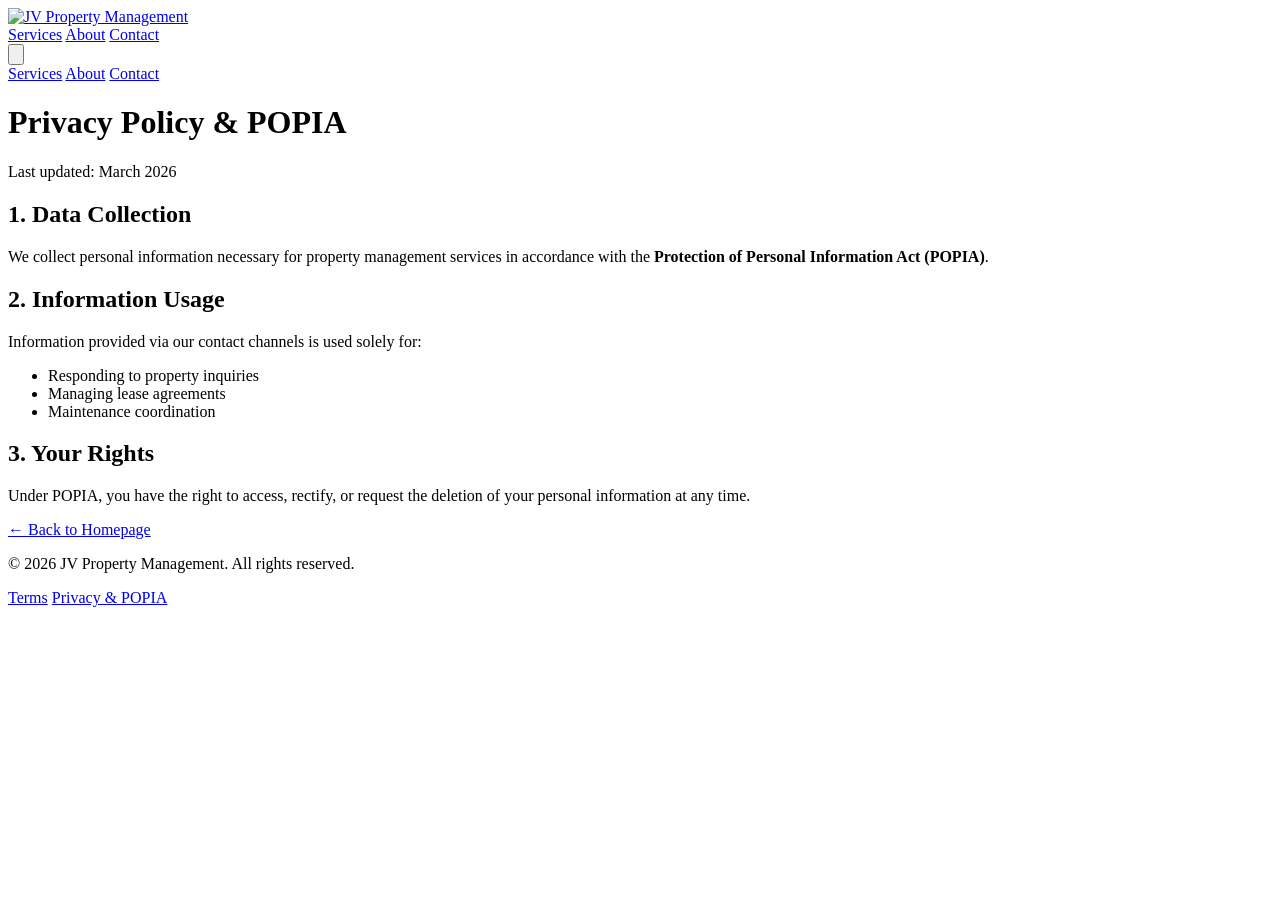
==== commit 16d76ce8: "using full urls for navbar" ====
--- a/privacy/index.html
+++ b/privacy/index.html
@@ -1,4 +1,4 @@
-<!DOCTYPE html><html lang="en" class="scroll-smooth" data-astro-cid-m2afggfy> <head><meta charset="UTF-8"><meta name="viewport" content="width=device-width, initial-scale=1.0"><link rel="icon" type="image/png" href="/favicon.png"><link rel="apple-touch-icon" href="/favicon.png"><meta name="generator" content="Astro v5.18.0"><!--Standard Meta Tags --><title>Privacy Policy &amp; POPIA | JV Property Management</title><meta name="description" content="Reliable residential and commercial property management in Cape Town. We handle maintenance, leasing, and financial reporting so you don't have to."><meta property="og:title" content="Privacy Policy &#38; POPIA | JV Property Management"><link rel="canonical" href="https://jvpm.co.za/privacy/"><title>Privacy Policy &amp; POPIA | JV Property Management</title><meta name="description" content="Reliable residential and commercial property management in Cape Town. We handle maintenance, leasing, and financial reporting so you don't have to."><link rel="canonical" href="https://jvpm.co.za/privacy/"><!-- Open Graph / Facebook --><meta property="og:type" content="website"><meta property="og:url" content="https://jvpm.co.za/privacy/"><meta property="og:title" content="Privacy Policy &#38; POPIA | JV Property Management"><meta property="og:description" content="Reliable residential and commercial property management in Cape Town. We handle maintenance, leasing, and financial reporting so you don't have to."><meta property="og:image" content="https://jvpm.co.za/images/og-image.png"><!-- Twitter --><meta property="twitter:card" content="summary_large_image"><meta property="twitter:url" content="https://jvpm.co.za/privacy/"><meta property="twitter:title" content="Privacy Policy &#38; POPIA | JV Property Management"><meta property="twitter:description" content="Reliable residential and commercial property management in Cape Town. We handle maintenance, leasing, and financial reporting so you don't have to."><meta property="twitter:image" content="https://jvpm.co.za/images/og-image.png"><script type="application/ld+json">
+<!DOCTYPE html><html lang="en" class="scroll-smooth" data-astro-cid-m2afggfy> <head><meta charset="UTF-8"><meta name="viewport" content="width=device-width, initial-scale=1.0"><link rel="icon" type="image/png" href="/jvpm-site/favicon.png"><link rel="apple-touch-icon" href="/jvpm-site/favicon.png"><meta name="generator" content="Astro v5.18.0"><!--Standard Meta Tags --><title>Privacy Policy &amp; POPIA | JV Property Management</title><meta name="description" content="Reliable residential and commercial property management in Cape Town. We handle maintenance, leasing, and financial reporting so you don't have to."><meta property="og:title" content="Privacy Policy &#38; POPIA | JV Property Management"><link rel="canonical" href="https://jcnnll.github.io/jvpm-site/privacy/"><title>Privacy Policy &amp; POPIA | JV Property Management</title><meta name="description" content="Reliable residential and commercial property management in Cape Town. We handle maintenance, leasing, and financial reporting so you don't have to."><link rel="canonical" href="https://jcnnll.github.io/jvpm-site/privacy/"><!-- Open Graph / Facebook --><meta property="og:type" content="website"><meta property="og:url" content="https://jcnnll.github.io/jvpm-site/privacy/"><meta property="og:title" content="Privacy Policy &#38; POPIA | JV Property Management"><meta property="og:description" content="Reliable residential and commercial property management in Cape Town. We handle maintenance, leasing, and financial reporting so you don't have to."><meta property="og:image" content="https://jcnnll.github.io/jvpm-site/images/og-image.png"><!-- Twitter --><meta property="twitter:card" content="summary_large_image"><meta property="twitter:url" content="https://jcnnll.github.io/jvpm-site/privacy/"><meta property="twitter:title" content="Privacy Policy &#38; POPIA | JV Property Management"><meta property="twitter:description" content="Reliable residential and commercial property management in Cape Town. We handle maintenance, leasing, and financial reporting so you don't have to."><meta property="twitter:image" content="https://jcnnll.github.io/jvpm-site/images/og-image.png"><script type="application/ld+json">
       {
         "@context": "https://schema.org",
         "@type": "RealEstateAgent",
@@ -38,9 +38,9 @@
         },
         "priceRange": "N/A"
       }
-    </script><link rel="stylesheet" href="/_astro/index.eexSayeP.css">
+    </script><link rel="stylesheet" href="/jvpm-site/_astro/index.eexSayeP.css">
 <style>@media(prefers-reduced-motion:no-preference){html{scroll-behavior:smooth}}
-</style></head> <body data-astro-cid-m2afggfy>  <!-- Navbar --><nav id="nav" class="sticky top-0 z-50 w-full bg-white border-b border-slate-100 font-sans shadow-xs"> <div class="max-w-7xl mx-auto px-6 h-20 flex items-center justify-between"> <!-- Logo --> <a href="/" class="flex items-center shrink-0"> <img src="/images/logo.webp" alt="JV Property Management" class="h-10 md:h-14 w-auto"> </a> <!-- Desktop Navigation --> <div class="hidden md:flex items-center gap-10"> <a href="#services" class="text-sm font-semibold text-slate-600 hover:text-teal-900 transition-colors">Services</a> <a href="#about" class="text-sm font-semibold text-slate-600 hover:text-teal-900 transition-colors">About</a> <a href="#contact" class="text-sm font-semibold text-slate-600 hover:text-teal-900 transition-colors">
+</style></head> <body data-astro-cid-m2afggfy>  <!-- Navbar --><nav id="nav" class="sticky top-0 z-50 w-full bg-white border-b border-slate-100 font-sans shadow-xs"> <div class="max-w-7xl mx-auto px-6 h-20 flex items-center justify-between"> <!-- Logo --> <a href="/jvpm-site/" class="flex items-center shrink-0"> <img src="/jvpm-site/images/logo.webp" alt="JV Property Management" class="h-10 md:h-14 w-auto"> </a> <!-- Desktop Navigation --> <div class="hidden md:flex items-center gap-10"> <a href="/jvpm-site/#services" class="text-sm font-semibold text-slate-600 hover:text-teal-900 transition-colors">Services</a> <a href="/jvpm-site/#about" class="text-sm font-semibold text-slate-600 hover:text-teal-900 transition-colors">About</a> <a href="/jvpm-site/#contact" class="text-sm font-semibold text-slate-600 hover:text-teal-900 transition-colors">
 Contact
 </a> </div> <!-- Mobile Menu Toggle --> <button id="menu-toggle" class="md:hidden p-2 text-slate-600 hover:bg-slate-50 rounded-lg transition-colors" aria-label="Toggle Menu" aria-expanded="false"> <svg id="menu-icon" xmlns="http://www.w3.org" class="h-6 w-6" fill="none" viewBox="0 0 24 24" stroke="currentColor"> <path stroke-linecap="round" stroke-linejoin="round" stroke-width="2" d="M4 6h16M4 12h16m-7 6h7"></path> </svg> </button> </div> <!-- Mobile Menu Dropdown --> <div id="mobile-menu" class="hidden md:hidden bg-white border-b border-slate-100 px-6 py-8 space-y-6 shadow-lg animate-in fade-in slide-in-from-top-4 duration-200"> <a href="#services" class="mobile-link block text-lg font-semibold text-slate-800">Services</a> <a href="#about" class="mobile-link block text-lg font-semibold text-slate-800">About</a> <a href="#contact" class="mobile-link block text-lg font-bold text-teal-900">Contact</a> </div> </nav> <script type="module">const t=document.getElementById("menu-toggle"),e=document.getElementById("mobile-menu"),i=document.querySelectorAll(".mobile-link");t?.addEventListener("click",()=>{e?.classList.toggle("hidden")});i.forEach(n=>{n.addEventListener("click",()=>{e?.classList.add("hidden")})});document.addEventListener("click",n=>{!(t?.contains(n.target)||e?.contains(n.target))&&!e?.classList.contains("hidden")&&e?.classList.add("hidden")});</script> <main class="py-24 px-6"> <div class="max-w-4xl mx-auto"> <header class="mb-12 border-b border-slate-100 pb-8"> <h1 class="text-4xl font-bold text-slate-900 tracking-tight mb-2"> Privacy Policy &amp; POPIA </h1> <p class="text-sm text-slate-500 font-medium italic">
 Last updated: March 2026 </p> </header> <!-- Tailwind v4 Prose --> <article class="prose prose-slate prose-teal max-w-none
@@ -56,6 +56,6 @@
 <li>Maintenance coordination</li>
 </ul>
 <h2 id="3-your-rights">3. Your Rights</h2>
-<p>Under POPIA, you have the right to access, rectify, or request the deletion of your personal information at any time.</p> </article> <div class="mt-20 pt-8 border-t border-slate-100 text-center md:text-left"> <a href="/" class="text-xs font-bold text-teal-900 hover:text-teal-700 uppercase tracking-widest transition-colors">
+<p>Under POPIA, you have the right to access, rectify, or request the deletion of your personal information at any time.</p> </article> <div class="mt-20 pt-8 border-t border-slate-100 text-center md:text-left"> <a href="/jvpm-site/" class="text-xs font-bold text-teal-900 hover:text-teal-700 uppercase tracking-widest transition-colors">
 ← Back to Homepage
-</a> </div> </div> </main> <footer class="bg-teal-900 py-10 border-t border-slate-100 font-sans"> <div class="max-w-7xl mx-auto px-6 flex flex-col md:flex-row justify-between items-center gap-y-4 text-xs tracking-wide text-slate-100"> <!-- Left: Essentials Only --> <p>© 2026 JV Property Management. All rights reserved.</p> <!-- Right: Muted Legal Links --> <div class="flex items-center gap-8"> <a href="/terms" class="hover:text-white transition-colors uppercase tracking-widest">Terms</a> <a href="/privacy" class="hover:text-white transition-colors uppercase tracking-widest">Privacy & POPIA</a> </div> </div> </footer>  </body></html>+</a> </div> </div> </main> <footer class="bg-teal-900 py-10 border-t border-slate-100 font-sans"> <div class="max-w-7xl mx-auto px-6 flex flex-col md:flex-row justify-between items-center gap-y-4 text-xs tracking-wide text-slate-100"> <!-- Left: Essentials Only --> <p>© 2026 JV Property Management. All rights reserved.</p> <!-- Right: Muted Legal Links --> <div class="flex items-center gap-8"> <a href="/jvpm-site/terms" class="hover:text-white transition-colors uppercase tracking-widest">Terms</a> <a href="/jvpm-site/privacy" class="hover:text-white transition-colors uppercase tracking-widest">Privacy & POPIA</a> </div> </div> </footer>  </body></html>
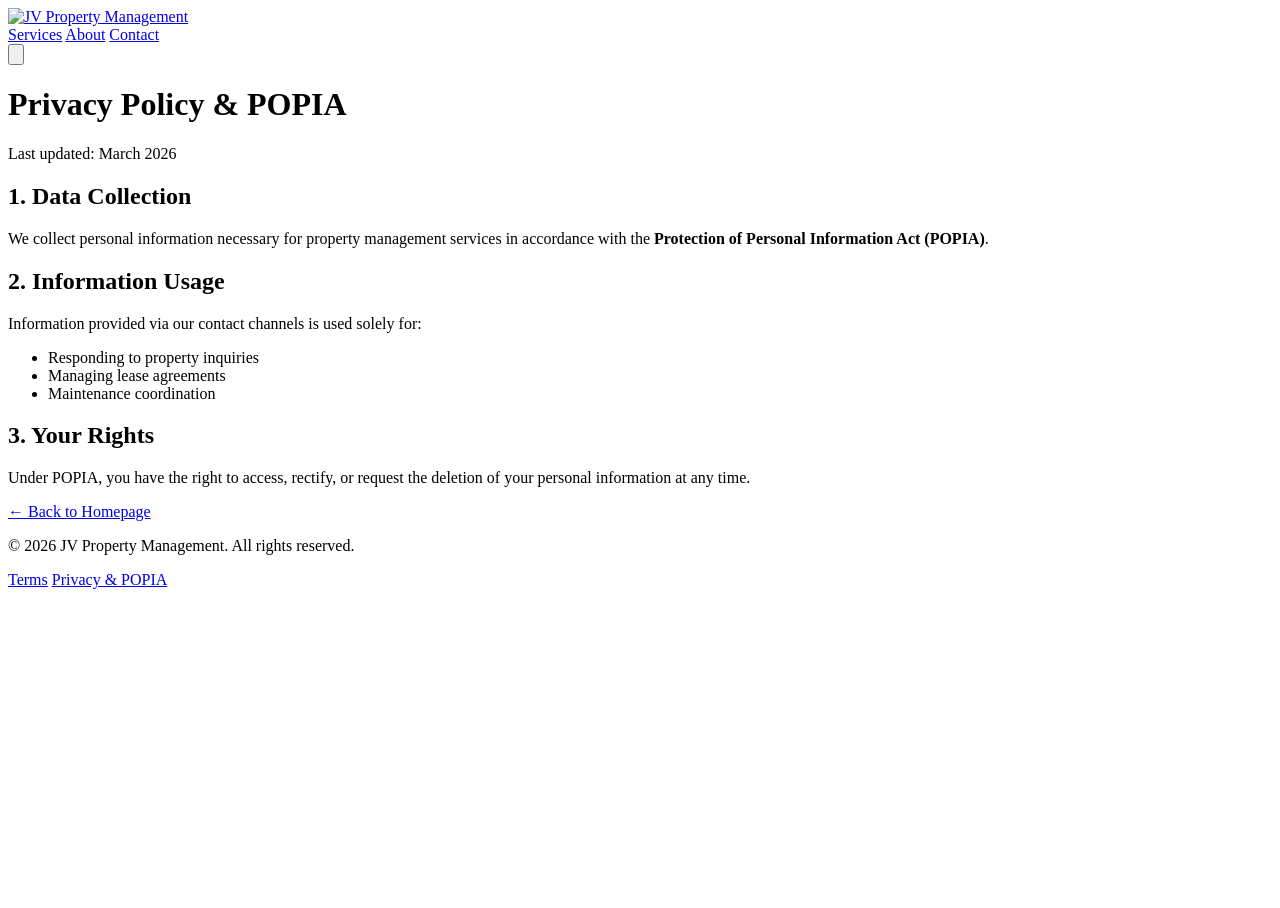
==== commit c293fab6: "changing mobile menu behaviour" ====
--- a/privacy/index.html
+++ b/privacy/index.html
@@ -38,11 +38,12 @@
         },
         "priceRange": "N/A"
       }
-    </script><link rel="stylesheet" href="/jvpm-site/_astro/index.eexSayeP.css">
+    </script><link rel="stylesheet" href="/jvpm-site/_astro/index.BjRuegL6.css">
 <style>@media(prefers-reduced-motion:no-preference){html{scroll-behavior:smooth}}
-</style></head> <body data-astro-cid-m2afggfy>  <!-- Navbar --><nav id="nav" class="sticky top-0 z-50 w-full bg-white border-b border-slate-100 font-sans shadow-xs"> <div class="max-w-7xl mx-auto px-6 h-20 flex items-center justify-between"> <!-- Logo --> <a href="/jvpm-site/" class="flex items-center shrink-0"> <img src="/jvpm-site/images/logo.webp" alt="JV Property Management" class="h-10 md:h-14 w-auto"> </a> <!-- Desktop Navigation --> <div class="hidden md:flex items-center gap-10"> <a href="/jvpm-site/#services" class="text-sm font-semibold text-slate-600 hover:text-teal-900 transition-colors">Services</a> <a href="/jvpm-site/#about" class="text-sm font-semibold text-slate-600 hover:text-teal-900 transition-colors">About</a> <a href="/jvpm-site/#contact" class="text-sm font-semibold text-slate-600 hover:text-teal-900 transition-colors">
+#mobile-menu[data-astro-cid-5blmo7yk]{position:absolute;left:0;right:0;top:100%;transform-origin:top;transform:translateY(-10px);opacity:0;pointer-events:none;transition:transform .5s ease-in-out,opacity .3s ease-in-out;z-index:60}#mobile-menu[data-astro-cid-5blmo7yk].open{transform:translateY(0);opacity:1;pointer-events:auto}
+</style></head> <body data-astro-cid-m2afggfy>  <!-- Navbar --><nav id="nav" class="relative sticky top-0 z-50 w-full bg-white border-b border-slate-100 font-sans shadow-xs" data-astro-cid-5blmo7yk> <div class="max-w-7xl mx-auto px-6 h-20 flex items-center justify-between" data-astro-cid-5blmo7yk> <!-- Logo --> <a href="/jvpm-site/" class="flex items-center shrink-0" data-astro-cid-5blmo7yk> <img src="/jvpm-site/images/logo.webp" alt="JV Property Management" class="h-10 md:h-14 w-auto" data-astro-cid-5blmo7yk> </a> <!-- Desktop Navigation --> <div class="hidden md:flex items-center gap-10" data-astro-cid-5blmo7yk> <a href="/jvpm-site/#services" class="text-sm font-semibold text-slate-600 hover:text-teal-900 transition-colors" data-astro-cid-5blmo7yk>Services</a> <a href="/jvpm-site/#about" class="text-sm font-semibold text-slate-600 hover:text-teal-900 transition-colors" data-astro-cid-5blmo7yk>About</a> <a href="/jvpm-site/#contact" class="text-sm font-semibold text-slate-600 hover:text-teal-900 transition-colors" data-astro-cid-5blmo7yk>
 Contact
-</a> </div> <!-- Mobile Menu Toggle --> <button id="menu-toggle" class="md:hidden p-2 text-slate-600 hover:bg-slate-50 rounded-lg transition-colors" aria-label="Toggle Menu" aria-expanded="false"> <svg id="menu-icon" xmlns="http://www.w3.org" class="h-6 w-6" fill="none" viewBox="0 0 24 24" stroke="currentColor"> <path stroke-linecap="round" stroke-linejoin="round" stroke-width="2" d="M4 6h16M4 12h16m-7 6h7"></path> </svg> </button> </div> <!-- Mobile Menu Dropdown --> <div id="mobile-menu" class="hidden md:hidden bg-white border-b border-slate-100 px-6 py-8 space-y-6 shadow-lg animate-in fade-in slide-in-from-top-4 duration-200"> <a href="#services" class="mobile-link block text-lg font-semibold text-slate-800">Services</a> <a href="#about" class="mobile-link block text-lg font-semibold text-slate-800">About</a> <a href="#contact" class="mobile-link block text-lg font-bold text-teal-900">Contact</a> </div> </nav> <script type="module">const t=document.getElementById("menu-toggle"),e=document.getElementById("mobile-menu"),i=document.querySelectorAll(".mobile-link");t?.addEventListener("click",()=>{e?.classList.toggle("hidden")});i.forEach(n=>{n.addEventListener("click",()=>{e?.classList.add("hidden")})});document.addEventListener("click",n=>{!(t?.contains(n.target)||e?.contains(n.target))&&!e?.classList.contains("hidden")&&e?.classList.add("hidden")});</script> <main class="py-24 px-6"> <div class="max-w-4xl mx-auto"> <header class="mb-12 border-b border-slate-100 pb-8"> <h1 class="text-4xl font-bold text-slate-900 tracking-tight mb-2"> Privacy Policy &amp; POPIA </h1> <p class="text-sm text-slate-500 font-medium italic">
+</a> </div> <!-- Mobile Menu Toggle --> <button id="menu-toggle" class="md:hidden p-2 text-slate-600 hover:bg-slate-50 rounded-lg transition-colors" aria-label="Toggle Menu" aria-expanded="false" data-astro-cid-5blmo7yk> <svg id="menu-icon" xmlns="http://www.w3.org" class="h-6 w-6" fill="none" viewBox="0 0 24 24" stroke="currentColor" data-astro-cid-5blmo7yk> <path stroke-linecap="round" stroke-linejoin="round" stroke-width="2" d="M4 6h16M4 12h16m-7 6h7" data-astro-cid-5blmo7yk></path> </svg> </button> </div> <!-- Mobile Menu Dropdown (overlay) --> <div id="mobile-menu" class="md:hidden bg-white border-b border-slate-100 px-6 py-8 space-y-6 shadow-lg" data-astro-cid-5blmo7yk> <a href="#services" class="mobile-link block text-lg font-semibold text-slate-800" data-astro-cid-5blmo7yk>Services</a> <a href="#about" class="mobile-link block text-lg font-semibold text-slate-800" data-astro-cid-5blmo7yk>About</a> <a href="#contact" class="mobile-link block text-lg font-bold text-teal-900" data-astro-cid-5blmo7yk>Contact</a> </div> </nav>  <script type="module">const n=document.getElementById("menu-toggle"),t=document.getElementById("mobile-menu"),i=document.querySelectorAll(".mobile-link");n?.addEventListener("click",e=>{e.stopPropagation(),t?.classList.toggle("open");const s=t?.classList.contains("open");n.setAttribute("aria-expanded",s?"true":"false")});i.forEach(e=>{e.addEventListener("click",()=>{t?.classList.remove("open"),n.setAttribute("aria-expanded","false")})});document.addEventListener("click",e=>{!(n?.contains(e.target)||t?.contains(e.target))&&t?.classList.contains("open")&&(t?.classList.remove("open"),n.setAttribute("aria-expanded","false"))});</script> <main class="py-24 px-6"> <div class="max-w-4xl mx-auto"> <header class="mb-12 border-b border-slate-100 pb-8"> <h1 class="text-4xl font-bold text-slate-900 tracking-tight mb-2"> Privacy Policy &amp; POPIA </h1> <p class="text-sm text-slate-500 font-medium italic">
 Last updated: March 2026 </p> </header> <!-- Tailwind v4 Prose --> <article class="prose prose-slate prose-teal max-w-none
         prose-headings:text-slate-900 prose-headings:font-bold
         prose-p:text-slate-600 prose-li:text-slate-600
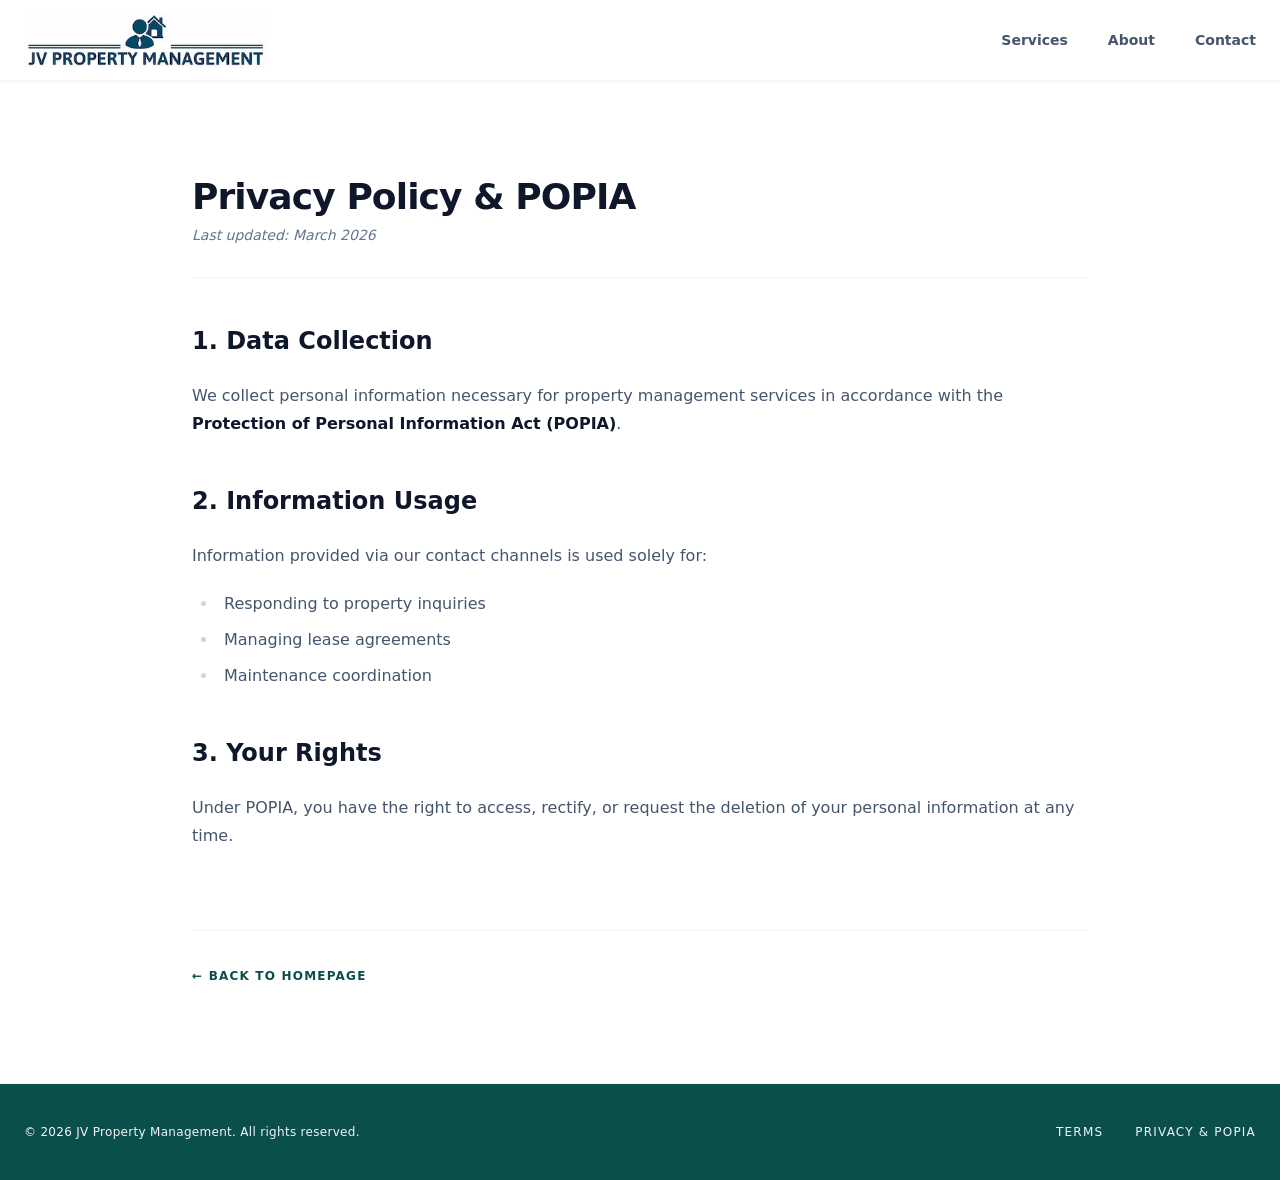
==== commit 81c17f59: "hero section change" ====
--- a/privacy/index.html
+++ b/privacy/index.html
@@ -1,49 +1,6 @@
-<!DOCTYPE html><html lang="en" class="scroll-smooth" data-astro-cid-m2afggfy> <head><meta charset="UTF-8"><meta name="viewport" content="width=device-width, initial-scale=1.0"><link rel="icon" type="image/png" href="/jvpm-site/favicon.png"><link rel="apple-touch-icon" href="/jvpm-site/favicon.png"><meta name="generator" content="Astro v5.18.0"><!--Standard Meta Tags --><title>Privacy Policy &amp; POPIA | JV Property Management</title><meta name="description" content="Reliable residential and commercial property management in Cape Town. We handle maintenance, leasing, and financial reporting so you don't have to."><meta property="og:title" content="Privacy Policy &#38; POPIA | JV Property Management"><link rel="canonical" href="https://jcnnll.github.io/jvpm-site/privacy/"><title>Privacy Policy &amp; POPIA | JV Property Management</title><meta name="description" content="Reliable residential and commercial property management in Cape Town. We handle maintenance, leasing, and financial reporting so you don't have to."><link rel="canonical" href="https://jcnnll.github.io/jvpm-site/privacy/"><!-- Open Graph / Facebook --><meta property="og:type" content="website"><meta property="og:url" content="https://jcnnll.github.io/jvpm-site/privacy/"><meta property="og:title" content="Privacy Policy &#38; POPIA | JV Property Management"><meta property="og:description" content="Reliable residential and commercial property management in Cape Town. We handle maintenance, leasing, and financial reporting so you don't have to."><meta property="og:image" content="https://jcnnll.github.io/jvpm-site/images/og-image.png"><!-- Twitter --><meta property="twitter:card" content="summary_large_image"><meta property="twitter:url" content="https://jcnnll.github.io/jvpm-site/privacy/"><meta property="twitter:title" content="Privacy Policy &#38; POPIA | JV Property Management"><meta property="twitter:description" content="Reliable residential and commercial property management in Cape Town. We handle maintenance, leasing, and financial reporting so you don't have to."><meta property="twitter:image" content="https://jcnnll.github.io/jvpm-site/images/og-image.png"><script type="application/ld+json">
-      {
-        "@context": "https://schema.org",
-        "@type": "RealEstateAgent",
-        "name": "JV Property Management",
-        "description": "Property management and asset oversight operating nationally from Jeffreys Bay.",
-        "url": "https://jvpm.co.za",
-        "logo": "https://jvpm.co.za/images/logo.webp",
-        "address": {
-          "@type": "PostalAddress",
-          "streetAddress": "114 Da Gama Rd",
-          "addressLocality": "Jeffreys Bay",
-          "addressRegion": "Eastern Cape",
-          "postalCode": "6330",
-          "addressCountry": "ZA"
-        },
-        "geo": {
-          "@type": "GeoCoordinates",
-          "latitude": -34.0373331502308,
-          "longitude": 24.929001042329915
-        },
-        "areaServed": [
-          {
-            "@type": "Country",
-            "name": "South Africa"
-          },
-          {
-            "@type": "AdministrativeArea",
-            "name": "Eastern Cape"
-          }
-        ],
-        "contactPoint": {
-          "@type": "ContactPoint",
-          "telephone": "+27663364127",
-          "contactType": "customer service",
-          "areaServed": "ZA",
-          "availableLanguage": ["English", "Afrikaans"]
-        },
-        "priceRange": "N/A"
-      }
-    </script><link rel="stylesheet" href="/jvpm-site/_astro/index.BjRuegL6.css">
-<style>@media(prefers-reduced-motion:no-preference){html{scroll-behavior:smooth}}
-#mobile-menu[data-astro-cid-5blmo7yk]{position:absolute;left:0;right:0;top:100%;transform-origin:top;transform:translateY(-10px);opacity:0;pointer-events:none;transition:transform .5s ease-in-out,opacity .3s ease-in-out;z-index:60}#mobile-menu[data-astro-cid-5blmo7yk].open{transform:translateY(0);opacity:1;pointer-events:auto}
-</style></head> <body data-astro-cid-m2afggfy>  <!-- Navbar --><nav id="nav" class="relative sticky top-0 z-50 w-full bg-white border-b border-slate-100 font-sans shadow-xs" data-astro-cid-5blmo7yk> <div class="max-w-7xl mx-auto px-6 h-20 flex items-center justify-between" data-astro-cid-5blmo7yk> <!-- Logo --> <a href="/jvpm-site/" class="flex items-center shrink-0" data-astro-cid-5blmo7yk> <img src="/jvpm-site/images/logo.webp" alt="JV Property Management" class="h-10 md:h-14 w-auto" data-astro-cid-5blmo7yk> </a> <!-- Desktop Navigation --> <div class="hidden md:flex items-center gap-10" data-astro-cid-5blmo7yk> <a href="/jvpm-site/#services" class="text-sm font-semibold text-slate-600 hover:text-teal-900 transition-colors" data-astro-cid-5blmo7yk>Services</a> <a href="/jvpm-site/#about" class="text-sm font-semibold text-slate-600 hover:text-teal-900 transition-colors" data-astro-cid-5blmo7yk>About</a> <a href="/jvpm-site/#contact" class="text-sm font-semibold text-slate-600 hover:text-teal-900 transition-colors" data-astro-cid-5blmo7yk>
+<!DOCTYPE html><html lang="en" class="scroll-smooth" data-astro-cid-sckkx6r4> <head><meta charset="UTF-8"><!-- Preload the Hero Image immediately --><link rel="preload" as="image" href="/images/hero.webp" type="image/webp" fetchpriority="high"><meta name="viewport" content="width=device-width, initial-scale=1.0"><link rel="icon" type="image/png" href="/favicon.png"><link rel="apple-touch-icon" href="/favicon.png"><meta name="generator" content="Astro v5.18.0"><!--Standard Meta Tags --><title>Privacy Policy &amp; POPIA | JV Property Management | JV Property Management</title><meta name="description" content="Learn how JV Property Management collects, uses, and protects personal information when you use this website and our services"><meta property="og:title" content="Privacy Policy &#38; POPIA | JV Property Management"><link rel="canonical" href="https://jvpm.co.za/privacy/"><!-- Open Graph / Facebook --><meta property="og:type" content="website"><meta property="og:url" content="https://jvpm.co.za/privacy/"><meta property="og:title" content="Privacy Policy &#38; POPIA | JV Property Management"><meta property="og:description" content="Learn how JV Property Management collects, uses, and protects personal information when you use this website and our services"><meta property="og:image" content="https://jvpm.co.za/images/og-image.png"><!-- Twitter --><meta property="twitter:card" content="summary_large_image"><meta property="twitter:url" content="https://jvpm.co.za/privacy/"><meta property="twitter:title" content="Privacy Policy &#38; POPIA | JV Property Management"><meta property="twitter:description" content="Learn how JV Property Management collects, uses, and protects personal information when you use this website and our services"><meta property="twitter:image" content="https://jvpm.co.za/images/og-image.png"><!-- JSON-LD --><script type="application/ld+json">{"@context":"https://schema.org","@type":"RealEstateAgent","name":"JV Property Management","description":"Property management and asset oversight operating nationally from Jeffreys Bay.","url":"https://jvpm.co.za","logo":"https://jvpm.co.za/images/logo.webp","address":{"@type":"PostalAddress","streetAddress":"114 Da Gama Rd","addressLocality":"Jeffreys Bay","addressRegion":"Eastern Cape","postalCode":"6330","addressCountry":"ZA"},"geo":{"@type":"GeoCoordinates","latitude":-34.0373331502308,"longitude":24.929001042329915},"areaServed":[{"@type":"Country","name":"South Africa"},{"@type":"AdministrativeArea","name":"Eastern Cape"}],"contactPoint":{"@type":"ContactPoint","telephone":"+27663364127","contactType":"customer service","areaServed":"ZA","availableLanguage":["English","Afrikaans"]},"priceRange":"N/A"}</script><link rel="stylesheet" href="/_astro/index.CV4VMqtJ.css"></head> <body data-astro-cid-sckkx6r4>  <!-- Navbar --><nav id="nav" class="sticky top-0 z-50 w-full bg-white border-b border-slate-100 font-sans shadow-xs" data-astro-cid-5blmo7yk> <div class="max-w-7xl mx-auto px-6 h-20 flex items-center justify-between" data-astro-cid-5blmo7yk> <!-- Logo --> <a href="/" class="flex items-center shrink-0" data-astro-cid-5blmo7yk> <img src="/images/logo.webp" alt="JV Property Management" class="h-10 md:h-14 w-auto" data-astro-cid-5blmo7yk> </a> <!-- Desktop Navigation --> <div class="hidden md:flex items-center gap-10" data-astro-cid-5blmo7yk> <a href="/#services" class="text-sm font-semibold text-slate-600 hover:text-teal-900 transition-colors" data-astro-cid-5blmo7yk>Services</a> <a href="/#about" class="text-sm font-semibold text-slate-600 hover:text-teal-900 transition-colors" data-astro-cid-5blmo7yk>About</a> <a href="/#contact" class="text-sm font-semibold text-slate-600 hover:text-teal-900 transition-colors" data-astro-cid-5blmo7yk>
 Contact
-</a> </div> <!-- Mobile Menu Toggle --> <button id="menu-toggle" class="md:hidden p-2 text-slate-600 hover:bg-slate-50 rounded-lg transition-colors" aria-label="Toggle Menu" aria-expanded="false" data-astro-cid-5blmo7yk> <svg id="menu-icon" xmlns="http://www.w3.org" class="h-6 w-6" fill="none" viewBox="0 0 24 24" stroke="currentColor" data-astro-cid-5blmo7yk> <path stroke-linecap="round" stroke-linejoin="round" stroke-width="2" d="M4 6h16M4 12h16m-7 6h7" data-astro-cid-5blmo7yk></path> </svg> </button> </div> <!-- Mobile Menu Dropdown (overlay) --> <div id="mobile-menu" class="md:hidden bg-white border-b border-slate-100 px-6 py-8 space-y-6 shadow-lg" data-astro-cid-5blmo7yk> <a href="#services" class="mobile-link block text-lg font-semibold text-slate-800" data-astro-cid-5blmo7yk>Services</a> <a href="#about" class="mobile-link block text-lg font-semibold text-slate-800" data-astro-cid-5blmo7yk>About</a> <a href="#contact" class="mobile-link block text-lg font-bold text-teal-900" data-astro-cid-5blmo7yk>Contact</a> </div> </nav>  <script type="module">const n=document.getElementById("menu-toggle"),t=document.getElementById("mobile-menu"),i=document.querySelectorAll(".mobile-link");n?.addEventListener("click",e=>{e.stopPropagation(),t?.classList.toggle("open");const s=t?.classList.contains("open");n.setAttribute("aria-expanded",s?"true":"false")});i.forEach(e=>{e.addEventListener("click",()=>{t?.classList.remove("open"),n.setAttribute("aria-expanded","false")})});document.addEventListener("click",e=>{!(n?.contains(e.target)||t?.contains(e.target))&&t?.classList.contains("open")&&(t?.classList.remove("open"),n.setAttribute("aria-expanded","false"))});</script> <main class="py-24 px-6"> <div class="max-w-4xl mx-auto"> <header class="mb-12 border-b border-slate-100 pb-8"> <h1 class="text-4xl font-bold text-slate-900 tracking-tight mb-2"> Privacy Policy &amp; POPIA </h1> <p class="text-sm text-slate-500 font-medium italic">
+</a> </div> <!-- Mobile Menu Toggle --> <button id="menu-toggle" class="md:hidden p-2 text-slate-600 hover:bg-slate-50 rounded-lg transition-colors" aria-label="Toggle Menu" aria-expanded="false" data-astro-cid-5blmo7yk> <svg id="menu-icon" xmlns="http://www.w3.org" class="h-6 w-6" fill="none" viewBox="0 0 24 24" stroke="currentColor" data-astro-cid-5blmo7yk> <path stroke-linecap="round" stroke-linejoin="round" stroke-width="2" d="M4 6h16M4 12h16m-7 6h7" data-astro-cid-5blmo7yk></path> </svg> </button> </div> <!-- Mobile Menu Dropdown (overlay) --> <div id="mobile-menu" class="md:hidden bg-white border-b border-slate-100 px-6 py-8 space-y-6 shadow-lg" data-astro-cid-5blmo7yk> <a href="/#services" class="mobile-link block text-lg font-semibold text-slate-800" data-astro-cid-5blmo7yk>Services</a> <a href="/#about" class="mobile-link block text-lg font-semibold text-slate-800" data-astro-cid-5blmo7yk>About</a> <a href="/#contact" class="mobile-link block text-lg font-bold text-teal-900" data-astro-cid-5blmo7yk>Contact</a> </div> </nav>  <script type="module">const n=document.getElementById("menu-toggle"),t=document.getElementById("mobile-menu"),i=document.querySelectorAll(".mobile-link");n.addEventListener("click",e=>{e.stopPropagation(),t.classList.toggle("open");const s=t.classList.contains("open");n.setAttribute("aria-expanded",s?"true":"false")});i.forEach(e=>{e.addEventListener("click",()=>{t.classList.remove("open"),n.setAttribute("aria-expanded","false")})});document.addEventListener("click",e=>{!(n.contains(e.target)||t.contains(e.target))&&t.classList.contains("open")&&(t.classList.remove("open"),n.setAttribute("aria-expanded","false"))});</script> <main class="py-24 px-6"> <div class="max-w-4xl mx-auto"> <header class="mb-12 border-b border-slate-100 pb-8"> <h1 class="text-4xl font-bold text-slate-900 tracking-tight mb-2"> Privacy Policy &amp; POPIA </h1> <p class="text-sm text-slate-500 font-medium italic">
 Last updated: March 2026 </p> </header> <!-- Tailwind v4 Prose --> <article class="prose prose-slate prose-teal max-w-none
         prose-headings:text-slate-900 prose-headings:font-bold
         prose-p:text-slate-600 prose-li:text-slate-600
@@ -57,6 +14,6 @@
 <li>Maintenance coordination</li>
 </ul>
 <h2 id="3-your-rights">3. Your Rights</h2>
-<p>Under POPIA, you have the right to access, rectify, or request the deletion of your personal information at any time.</p> </article> <div class="mt-20 pt-8 border-t border-slate-100 text-center md:text-left"> <a href="/jvpm-site/" class="text-xs font-bold text-teal-900 hover:text-teal-700 uppercase tracking-widest transition-colors">
+<p>Under POPIA, you have the right to access, rectify, or request the deletion of your personal information at any time.</p> </article> <div class="mt-20 pt-8 border-t border-slate-100 text-center md:text-left"> <a href="/" class="text-xs font-bold text-teal-900 hover:text-teal-700 uppercase tracking-widest transition-colors">
 ← Back to Homepage
-</a> </div> </div> </main> <footer class="bg-teal-900 py-10 border-t border-slate-100 font-sans"> <div class="max-w-7xl mx-auto px-6 flex flex-col md:flex-row justify-between items-center gap-y-4 text-xs tracking-wide text-slate-100"> <!-- Left: Essentials Only --> <p>© 2026 JV Property Management. All rights reserved.</p> <!-- Right: Muted Legal Links --> <div class="flex items-center gap-8"> <a href="/jvpm-site/terms" class="hover:text-white transition-colors uppercase tracking-widest">Terms</a> <a href="/jvpm-site/privacy" class="hover:text-white transition-colors uppercase tracking-widest">Privacy & POPIA</a> </div> </div> </footer>  </body></html>+</a> </div> </div> </main> <footer class="bg-teal-900 py-10 border-t border-slate-100 font-sans"> <div class="max-w-7xl mx-auto px-6 flex flex-col md:flex-row justify-between items-center gap-y-4 text-xs tracking-wide text-slate-100"> <!-- Left: Essentials Only --> <p>© 2026 JV Property Management. All rights reserved.</p> <!-- Right: Muted Legal Links --> <div class="flex items-center gap-8"> <a href="/terms" class="hover:text-white transition-colors uppercase tracking-widest">Terms</a> <a href="/privacy" class="hover:text-white transition-colors uppercase tracking-widest">Privacy & POPIA</a> </div> </div> </footer>  </body></html>
--- a/_astro/index.CV4VMqtJ.css
+++ b/_astro/index.CV4VMqtJ.css
@@ -0,0 +1 @@
+/*! tailwindcss v4.2.1 | MIT License | https://tailwindcss.com */@layer properties{@supports (((-webkit-hyphens:none)) and (not (margin-trim:inline))) or ((-moz-orient:inline) and (not (color:rgb(from red r g b)))){*,:before,:after,::backdrop{--tw-rotate-x:initial;--tw-rotate-y:initial;--tw-rotate-z:initial;--tw-skew-x:initial;--tw-skew-y:initial;--tw-space-y-reverse:0;--tw-border-style:solid;--tw-leading:initial;--tw-font-weight:initial;--tw-tracking:initial;--tw-shadow:0 0 #0000;--tw-shadow-color:initial;--tw-shadow-alpha:100%;--tw-inset-shadow:0 0 #0000;--tw-inset-shadow-color:initial;--tw-inset-shadow-alpha:100%;--tw-ring-color:initial;--tw-ring-shadow:0 0 #0000;--tw-inset-ring-color:initial;--tw-inset-ring-shadow:0 0 #0000;--tw-ring-inset:initial;--tw-ring-offset-width:0px;--tw-ring-offset-color:#fff;--tw-ring-offset-shadow:0 0 #0000;--tw-blur:initial;--tw-brightness:initial;--tw-contrast:initial;--tw-grayscale:initial;--tw-hue-rotate:initial;--tw-invert:initial;--tw-opacity:initial;--tw-saturate:initial;--tw-sepia:initial;--tw-drop-shadow:initial;--tw-drop-shadow-color:initial;--tw-drop-shadow-alpha:100%;--tw-drop-shadow-size:initial;--tw-duration:initial}}}@layer theme{:root,:host{--font-sans:ui-sans-serif, system-ui, sans-serif, "Apple Color Emoji", "Segoe UI Emoji", "Segoe UI Symbol", "Noto Color Emoji";--font-mono:ui-monospace, SFMono-Regular, Menlo, Monaco, Consolas, "Liberation Mono", "Courier New", monospace;--color-teal-700:oklch(51.1% .096 186.391);--color-teal-800:oklch(43.7% .078 188.216);--color-teal-900:oklch(38.6% .063 188.416);--color-slate-50:oklch(98.4% .003 247.858);--color-slate-100:oklch(96.8% .007 247.896);--color-slate-400:oklch(70.4% .04 256.788);--color-slate-500:oklch(55.4% .046 257.417);--color-slate-600:oklch(44.6% .043 257.281);--color-slate-700:oklch(37.2% .044 257.287);--color-slate-800:oklch(27.9% .041 260.031);--color-slate-900:oklch(20.8% .042 265.755);--color-white:#fff;--spacing:.25rem;--container-xl:36rem;--container-2xl:42rem;--container-4xl:56rem;--container-7xl:80rem;--text-xs:.75rem;--text-xs--line-height:calc(1 / .75);--text-sm:.875rem;--text-sm--line-height:calc(1.25 / .875);--text-lg:1.125rem;--text-lg--line-height:calc(1.75 / 1.125);--text-xl:1.25rem;--text-xl--line-height:calc(1.75 / 1.25);--text-2xl:1.5rem;--text-2xl--line-height:calc(2 / 1.5);--text-4xl:2.25rem;--text-4xl--line-height:calc(2.5 / 2.25);--text-5xl:3rem;--text-5xl--line-height:1;--text-6xl:3.75rem;--text-6xl--line-height:1;--font-weight-light:300;--font-weight-medium:500;--font-weight-semibold:600;--font-weight-bold:700;--tracking-tight:-.025em;--tracking-wide:.025em;--tracking-widest:.1em;--leading-snug:1.375;--leading-relaxed:1.625;--radius-xs:.125rem;--radius-sm:.25rem;--radius-lg:.5rem;--default-transition-duration:.15s;--default-transition-timing-function:cubic-bezier(.4, 0, .2, 1);--default-font-family:var(--font-sans);--default-mono-font-family:var(--font-mono)}}@layer base{*,:after,:before,::backdrop{box-sizing:border-box;border:0 solid;margin:0;padding:0}::file-selector-button{box-sizing:border-box;border:0 solid;margin:0;padding:0}html,:host{-webkit-text-size-adjust:100%;tab-size:4;line-height:1.5;font-family:var(--default-font-family,ui-sans-serif, system-ui, sans-serif, "Apple Color Emoji", "Segoe UI Emoji", "Segoe UI Symbol", "Noto Color Emoji");font-feature-settings:var(--default-font-feature-settings,normal);font-variation-settings:var(--default-font-variation-settings,normal);-webkit-tap-highlight-color:transparent}hr{height:0;color:inherit;border-top-width:1px}abbr:where([title]){-webkit-text-decoration:underline dotted;text-decoration:underline dotted}h1,h2,h3,h4,h5,h6{font-size:inherit;font-weight:inherit}a{color:inherit;-webkit-text-decoration:inherit;text-decoration:inherit}b,strong{font-weight:bolder}code,kbd,samp,pre{font-family:var(--default-mono-font-family,ui-monospace, SFMono-Regular, Menlo, Monaco, Consolas, "Liberation Mono", "Courier New", monospace);font-feature-settings:var(--default-mono-font-feature-settings,normal);font-variation-settings:var(--default-mono-font-variation-settings,normal);font-size:1em}small{font-size:80%}sub,sup{vertical-align:baseline;font-size:75%;line-height:0;position:relative}sub{bottom:-.25em}sup{top:-.5em}table{text-indent:0;border-color:inherit;border-collapse:collapse}:-moz-focusring{outline:auto}progress{vertical-align:baseline}summary{display:list-item}ol,ul,menu{list-style:none}img,svg,video,canvas,audio,iframe,embed,object{vertical-align:middle;display:block}img,video{max-width:100%;height:auto}button,input,select,optgroup,textarea{font:inherit;font-feature-settings:inherit;font-variation-settings:inherit;letter-spacing:inherit;color:inherit;opacity:1;background-color:#0000;border-radius:0}::file-selector-button{font:inherit;font-feature-settings:inherit;font-variation-settings:inherit;letter-spacing:inherit;color:inherit;opacity:1;background-color:#0000;border-radius:0}:where(select:is([multiple],[size])) optgroup{font-weight:bolder}:where(select:is([multiple],[size])) optgroup option{padding-inline-start:20px}::file-selector-button{margin-inline-end:4px}::placeholder{opacity:1}@supports (not ((-webkit-appearance:-apple-pay-button))) or (contain-intrinsic-size:1px){::placeholder{color:currentColor}@supports (color:color-mix(in lab,red,red)){::placeholder{color:color-mix(in oklab,currentcolor 50%,transparent)}}}textarea{resize:vertical}::-webkit-search-decoration{-webkit-appearance:none}::-webkit-date-and-time-value{min-height:1lh;text-align:inherit}::-webkit-datetime-edit{display:inline-flex}::-webkit-datetime-edit-fields-wrapper{padding:0}::-webkit-datetime-edit{padding-block:0}::-webkit-datetime-edit-year-field{padding-block:0}::-webkit-datetime-edit-month-field{padding-block:0}::-webkit-datetime-edit-day-field{padding-block:0}::-webkit-datetime-edit-hour-field{padding-block:0}::-webkit-datetime-edit-minute-field{padding-block:0}::-webkit-datetime-edit-second-field{padding-block:0}::-webkit-datetime-edit-millisecond-field{padding-block:0}::-webkit-datetime-edit-meridiem-field{padding-block:0}::-webkit-calendar-picker-indicator{line-height:1}:-moz-ui-invalid{box-shadow:none}button,input:where([type=button],[type=reset],[type=submit]){appearance:button}::file-selector-button{appearance:button}::-webkit-inner-spin-button{height:auto}::-webkit-outer-spin-button{height:auto}[hidden]:where(:not([hidden=until-found])){display:none!important}}@layer components;@layer utilities{.pointer-events-none{pointer-events:none}.absolute{position:absolute}.relative{position:relative}.static{position:static}.sticky{position:sticky}.inset-0{inset:calc(var(--spacing) * 0)}.top-0{top:calc(var(--spacing) * 0)}.z-10{z-index:10}.z-50{z-index:50}.mx-auto{margin-inline:auto}.prose{color:var(--tw-prose-body);max-width:65ch}.prose :where(p):not(:where([class~=not-prose],[class~=not-prose] *)){margin-top:1.25em;margin-bottom:1.25em}.prose :where([class~=lead]):not(:where([class~=not-prose],[class~=not-prose] *)){color:var(--tw-prose-lead);margin-top:1.2em;margin-bottom:1.2em;font-size:1.25em;line-height:1.6}.prose :where(a):not(:where([class~=not-prose],[class~=not-prose] *)){color:var(--tw-prose-links);font-weight:500;text-decoration:underline}.prose :where(strong):not(:where([class~=not-prose],[class~=not-prose] *)){color:var(--tw-prose-bold);font-weight:600}.prose :where(a strong):not(:where([class~=not-prose],[class~=not-prose] *)),.prose :where(blockquote strong):not(:where([class~=not-prose],[class~=not-prose] *)),.prose :where(thead th strong):not(:where([class~=not-prose],[class~=not-prose] *)){color:inherit}.prose :where(ol):not(:where([class~=not-prose],[class~=not-prose] *)){margin-top:1.25em;margin-bottom:1.25em;padding-inline-start:1.625em;list-style-type:decimal}.prose :where(ol[type=A]):not(:where([class~=not-prose],[class~=not-prose] *)){list-style-type:upper-alpha}.prose :where(ol[type=a]):not(:where([class~=not-prose],[class~=not-prose] *)){list-style-type:lower-alpha}.prose :where(ol[type=A s]):not(:where([class~=not-prose],[class~=not-prose] *)){list-style-type:upper-alpha}.prose :where(ol[type=a s]):not(:where([class~=not-prose],[class~=not-prose] *)){list-style-type:lower-alpha}.prose :where(ol[type=I]):not(:where([class~=not-prose],[class~=not-prose] *)){list-style-type:upper-roman}.prose :where(ol[type=i]):not(:where([class~=not-prose],[class~=not-prose] *)){list-style-type:lower-roman}.prose :where(ol[type=I s]):not(:where([class~=not-prose],[class~=not-prose] *)){list-style-type:upper-roman}.prose :where(ol[type=i s]):not(:where([class~=not-prose],[class~=not-prose] *)){list-style-type:lower-roman}.prose :where(ol[type="1"]):not(:where([class~=not-prose],[class~=not-prose] *)){list-style-type:decimal}.prose :where(ul):not(:where([class~=not-prose],[class~=not-prose] *)){margin-top:1.25em;margin-bottom:1.25em;padding-inline-start:1.625em;list-style-type:disc}.prose :where(ol>li):not(:where([class~=not-prose],[class~=not-prose] *))::marker{color:var(--tw-prose-counters);font-weight:400}.prose :where(ul>li):not(:where([class~=not-prose],[class~=not-prose] *))::marker{color:var(--tw-prose-bullets)}.prose :where(dt):not(:where([class~=not-prose],[class~=not-prose] *)){color:var(--tw-prose-headings);margin-top:1.25em;font-weight:600}.prose :where(hr):not(:where([class~=not-prose],[class~=not-prose] *)){border-color:var(--tw-prose-hr);border-top-width:1px;margin-top:3em;margin-bottom:3em}.prose :where(blockquote):not(:where([class~=not-prose],[class~=not-prose] *)){color:var(--tw-prose-quotes);border-inline-start-width:.25rem;border-inline-start-color:var(--tw-prose-quote-borders);quotes:"“""”""‘""’";margin-top:1.6em;margin-bottom:1.6em;padding-inline-start:1em;font-style:italic;font-weight:500}.prose :where(blockquote p:first-of-type):not(:where([class~=not-prose],[class~=not-prose] *)):before{content:open-quote}.prose :where(blockquote p:last-of-type):not(:where([class~=not-prose],[class~=not-prose] *)):after{content:close-quote}.prose :where(h1):not(:where([class~=not-prose],[class~=not-prose] *)){color:var(--tw-prose-headings);margin-top:0;margin-bottom:.888889em;font-size:2.25em;font-weight:800;line-height:1.11111}.prose :where(h1 strong):not(:where([class~=not-prose],[class~=not-prose] *)){color:inherit;font-weight:900}.prose :where(h2):not(:where([class~=not-prose],[class~=not-prose] *)){color:var(--tw-prose-headings);margin-top:2em;margin-bottom:1em;font-size:1.5em;font-weight:700;line-height:1.33333}.prose :where(h2 strong):not(:where([class~=not-prose],[class~=not-prose] *)){color:inherit;font-weight:800}.prose :where(h3):not(:where([class~=not-prose],[class~=not-prose] *)){color:var(--tw-prose-headings);margin-top:1.6em;margin-bottom:.6em;font-size:1.25em;font-weight:600;line-height:1.6}.prose :where(h3 strong):not(:where([class~=not-prose],[class~=not-prose] *)){color:inherit;font-weight:700}.prose :where(h4):not(:where([class~=not-prose],[class~=not-prose] *)){color:var(--tw-prose-headings);margin-top:1.5em;margin-bottom:.5em;font-weight:600;line-height:1.5}.prose :where(h4 strong):not(:where([class~=not-prose],[class~=not-prose] *)){color:inherit;font-weight:700}.prose :where(img):not(:where([class~=not-prose],[class~=not-prose] *)){margin-top:2em;margin-bottom:2em}.prose :where(picture):not(:where([class~=not-prose],[class~=not-prose] *)){margin-top:2em;margin-bottom:2em;display:block}.prose :where(video):not(:where([class~=not-prose],[class~=not-prose] *)){margin-top:2em;margin-bottom:2em}.prose :where(kbd):not(:where([class~=not-prose],[class~=not-prose] *)){color:var(--tw-prose-kbd);box-shadow:0 0 0 1px var(--tw-prose-kbd-shadows),0 3px 0 var(--tw-prose-kbd-shadows);padding-top:.1875em;padding-inline-end:.375em;padding-bottom:.1875em;border-radius:.3125rem;padding-inline-start:.375em;font-family:inherit;font-size:.875em;font-weight:500}.prose :where(code):not(:where([class~=not-prose],[class~=not-prose] *)){color:var(--tw-prose-code);font-size:.875em;font-weight:600}.prose :where(code):not(:where([class~=not-prose],[class~=not-prose] *)):before,.prose :where(code):not(:where([class~=not-prose],[class~=not-prose] *)):after{content:"`"}.prose :where(a code):not(:where([class~=not-prose],[class~=not-prose] *)),.prose :where(h1 code):not(:where([class~=not-prose],[class~=not-prose] *)){color:inherit}.prose :where(h2 code):not(:where([class~=not-prose],[class~=not-prose] *)){color:inherit;font-size:.875em}.prose :where(h3 code):not(:where([class~=not-prose],[class~=not-prose] *)){color:inherit;font-size:.9em}.prose :where(h4 code):not(:where([class~=not-prose],[class~=not-prose] *)),.prose :where(blockquote code):not(:where([class~=not-prose],[class~=not-prose] *)),.prose :where(thead th code):not(:where([class~=not-prose],[class~=not-prose] *)){color:inherit}.prose :where(pre):not(:where([class~=not-prose],[class~=not-prose] *)){color:var(--tw-prose-pre-code);background-color:var(--tw-prose-pre-bg);padding-top:.857143em;padding-inline-end:1.14286em;padding-bottom:.857143em;border-radius:.375rem;margin-top:1.71429em;margin-bottom:1.71429em;padding-inline-start:1.14286em;font-size:.875em;font-weight:400;line-height:1.71429;overflow-x:auto}.prose :where(pre code):not(:where([class~=not-prose],[class~=not-prose] *)){font-weight:inherit;color:inherit;font-size:inherit;font-family:inherit;line-height:inherit;background-color:#0000;border-width:0;border-radius:0;padding:0}.prose :where(pre code):not(:where([class~=not-prose],[class~=not-prose] *)):before,.prose :where(pre code):not(:where([class~=not-prose],[class~=not-prose] *)):after{content:none}.prose :where(table):not(:where([class~=not-prose],[class~=not-prose] *)){table-layout:auto;width:100%;margin-top:2em;margin-bottom:2em;font-size:.875em;line-height:1.71429}.prose :where(thead):not(:where([class~=not-prose],[class~=not-prose] *)){border-bottom-width:1px;border-bottom-color:var(--tw-prose-th-borders)}.prose :where(thead th):not(:where([class~=not-prose],[class~=not-prose] *)){color:var(--tw-prose-headings);vertical-align:bottom;padding-inline-end:.571429em;padding-bottom:.571429em;padding-inline-start:.571429em;font-weight:600}.prose :where(tbody tr):not(:where([class~=not-prose],[class~=not-prose] *)){border-bottom-width:1px;border-bottom-color:var(--tw-prose-td-borders)}.prose :where(tbody tr:last-child):not(:where([class~=not-prose],[class~=not-prose] *)){border-bottom-width:0}.prose :where(tbody td):not(:where([class~=not-prose],[class~=not-prose] *)){vertical-align:baseline}.prose :where(tfoot):not(:where([class~=not-prose],[class~=not-prose] *)){border-top-width:1px;border-top-color:var(--tw-prose-th-borders)}.prose :where(tfoot td):not(:where([class~=not-prose],[class~=not-prose] *)){vertical-align:top}.prose :where(th,td):not(:where([class~=not-prose],[class~=not-prose] *)){text-align:start}.prose :where(figure>*):not(:where([class~=not-prose],[class~=not-prose] *)){margin-top:0;margin-bottom:0}.prose :where(figcaption):not(:where([class~=not-prose],[class~=not-prose] *)){color:var(--tw-prose-captions);margin-top:.857143em;font-size:.875em;line-height:1.42857}.prose{--tw-prose-body:oklch(37.3% .034 259.733);--tw-prose-headings:oklch(21% .034 264.665);--tw-prose-lead:oklch(44.6% .03 256.802);--tw-prose-links:oklch(21% .034 264.665);--tw-prose-bold:oklch(21% .034 264.665);--tw-prose-counters:oklch(55.1% .027 264.364);--tw-prose-bullets:oklch(87.2% .01 258.338);--tw-prose-hr:oklch(92.8% .006 264.531);--tw-prose-quotes:oklch(21% .034 264.665);--tw-prose-quote-borders:oklch(92.8% .006 264.531);--tw-prose-captions:oklch(55.1% .027 264.364);--tw-prose-kbd:oklch(21% .034 264.665);--tw-prose-kbd-shadows:oklab(21% -.00316127 -.0338527/.1);--tw-prose-code:oklch(21% .034 264.665);--tw-prose-pre-code:oklch(92.8% .006 264.531);--tw-prose-pre-bg:oklch(27.8% .033 256.848);--tw-prose-th-borders:oklch(87.2% .01 258.338);--tw-prose-td-borders:oklch(92.8% .006 264.531);--tw-prose-invert-body:oklch(87.2% .01 258.338);--tw-prose-invert-headings:#fff;--tw-prose-invert-lead:oklch(70.7% .022 261.325);--tw-prose-invert-links:#fff;--tw-prose-invert-bold:#fff;--tw-prose-invert-counters:oklch(70.7% .022 261.325);--tw-prose-invert-bullets:oklch(44.6% .03 256.802);--tw-prose-invert-hr:oklch(37.3% .034 259.733);--tw-prose-invert-quotes:oklch(96.7% .003 264.542);--tw-prose-invert-quote-borders:oklch(37.3% .034 259.733);--tw-prose-invert-captions:oklch(70.7% .022 261.325);--tw-prose-invert-kbd:#fff;--tw-prose-invert-kbd-shadows:#ffffff1a;--tw-prose-invert-code:#fff;--tw-prose-invert-pre-code:oklch(87.2% .01 258.338);--tw-prose-invert-pre-bg:#00000080;--tw-prose-invert-th-borders:oklch(44.6% .03 256.802);--tw-prose-invert-td-borders:oklch(37.3% .034 259.733);font-size:1rem;line-height:1.75}.prose :where(picture>img):not(:where([class~=not-prose],[class~=not-prose] *)){margin-top:0;margin-bottom:0}.prose :where(li):not(:where([class~=not-prose],[class~=not-prose] *)){margin-top:.5em;margin-bottom:.5em}.prose :where(ol>li):not(:where([class~=not-prose],[class~=not-prose] *)),.prose :where(ul>li):not(:where([class~=not-prose],[class~=not-prose] *)){padding-inline-start:.375em}.prose :where(.prose>ul>li p):not(:where([class~=not-prose],[class~=not-prose] *)){margin-top:.75em;margin-bottom:.75em}.prose :where(.prose>ul>li>p:first-child):not(:where([class~=not-prose],[class~=not-prose] *)){margin-top:1.25em}.prose :where(.prose>ul>li>p:last-child):not(:where([class~=not-prose],[class~=not-prose] *)){margin-bottom:1.25em}.prose :where(.prose>ol>li>p:first-child):not(:where([class~=not-prose],[class~=not-prose] *)){margin-top:1.25em}.prose :where(.prose>ol>li>p:last-child):not(:where([class~=not-prose],[class~=not-prose] *)){margin-bottom:1.25em}.prose :where(ul ul,ul ol,ol ul,ol ol):not(:where([class~=not-prose],[class~=not-prose] *)){margin-top:.75em;margin-bottom:.75em}.prose :where(dl):not(:where([class~=not-prose],[class~=not-prose] *)){margin-top:1.25em;margin-bottom:1.25em}.prose :where(dd):not(:where([class~=not-prose],[class~=not-prose] *)){margin-top:.5em;padding-inline-start:1.625em}.prose :where(hr+*):not(:where([class~=not-prose],[class~=not-prose] *)),.prose :where(h2+*):not(:where([class~=not-prose],[class~=not-prose] *)),.prose :where(h3+*):not(:where([class~=not-prose],[class~=not-prose] *)),.prose :where(h4+*):not(:where([class~=not-prose],[class~=not-prose] *)){margin-top:0}.prose :where(thead th:first-child):not(:where([class~=not-prose],[class~=not-prose] *)){padding-inline-start:0}.prose :where(thead th:last-child):not(:where([class~=not-prose],[class~=not-prose] *)){padding-inline-end:0}.prose :where(tbody td,tfoot td):not(:where([class~=not-prose],[class~=not-prose] *)){padding-top:.571429em;padding-inline-end:.571429em;padding-bottom:.571429em;padding-inline-start:.571429em}.prose :where(tbody td:first-child,tfoot td:first-child):not(:where([class~=not-prose],[class~=not-prose] *)){padding-inline-start:0}.prose :where(tbody td:last-child,tfoot td:last-child):not(:where([class~=not-prose],[class~=not-prose] *)){padding-inline-end:0}.prose :where(figure):not(:where([class~=not-prose],[class~=not-prose] *)){margin-top:2em;margin-bottom:2em}.prose :where(.prose>:first-child):not(:where([class~=not-prose],[class~=not-prose] *)){margin-top:0}.prose :where(.prose>:last-child):not(:where([class~=not-prose],[class~=not-prose] *)){margin-bottom:0}.mt-2{margin-top:calc(var(--spacing) * 2)}.mt-20{margin-top:calc(var(--spacing) * 20)}.mb-2{margin-bottom:calc(var(--spacing) * 2)}.mb-4{margin-bottom:calc(var(--spacing) * 4)}.mb-6{margin-bottom:calc(var(--spacing) * 6)}.mb-8{margin-bottom:calc(var(--spacing) * 8)}.mb-10{margin-bottom:calc(var(--spacing) * 10)}.mb-12{margin-bottom:calc(var(--spacing) * 12)}.block{display:block}.contents{display:contents}.flex{display:flex}.grid{display:grid}.hidden{display:none}.h-6{height:calc(var(--spacing) * 6)}.h-10{height:calc(var(--spacing) * 10)}.h-20{height:calc(var(--spacing) * 20)}.h-112\.5{height:calc(var(--spacing) * 112.5)}.h-\[65vh\]{height:65vh}.h-\[90vh\]{height:90vh}.h-full{height:100%}.w-6{width:calc(var(--spacing) * 6)}.w-auto{width:auto}.w-full{width:100%}.max-w-2xl{max-width:var(--container-2xl)}.max-w-4xl{max-width:var(--container-4xl)}.max-w-7xl{max-width:var(--container-7xl)}.max-w-none{max-width:none}.max-w-xl{max-width:var(--container-xl)}.shrink-0{flex-shrink:0}.transform{transform:var(--tw-rotate-x,) var(--tw-rotate-y,) var(--tw-rotate-z,) var(--tw-skew-x,) var(--tw-skew-y,)}.scroll-mt-24{scroll-margin-top:calc(var(--spacing) * 24)}.flex-col{flex-direction:column}.items-center{align-items:center}.justify-between{justify-content:space-between}.justify-center{justify-content:center}.gap-8{gap:calc(var(--spacing) * 8)}.gap-10{gap:calc(var(--spacing) * 10)}.gap-12{gap:calc(var(--spacing) * 12)}:where(.space-y-0\.5>:not(:last-child)){--tw-space-y-reverse:0;margin-block-start:calc(calc(var(--spacing) * .5) * var(--tw-space-y-reverse));margin-block-end:calc(calc(var(--spacing) * .5) * calc(1 - var(--tw-space-y-reverse)))}:where(.space-y-6>:not(:last-child)){--tw-space-y-reverse:0;margin-block-start:calc(calc(var(--spacing) * 6) * var(--tw-space-y-reverse));margin-block-end:calc(calc(var(--spacing) * 6) * calc(1 - var(--tw-space-y-reverse)))}.gap-x-12{column-gap:calc(var(--spacing) * 12)}.gap-y-4{row-gap:calc(var(--spacing) * 4)}.gap-y-10{row-gap:calc(var(--spacing) * 10)}.overflow-hidden{overflow:hidden}.scroll-smooth{scroll-behavior:smooth}.rounded-lg{border-radius:var(--radius-lg)}.rounded-sm{border-radius:var(--radius-sm)}.rounded-xs{border-radius:var(--radius-xs)}.border-t{border-top-style:var(--tw-border-style);border-top-width:1px}.border-b{border-bottom-style:var(--tw-border-style);border-bottom-width:1px}.border-slate-100{border-color:var(--color-slate-100)}.bg-slate-400{background-color:var(--color-slate-400)}.bg-teal-900{background-color:var(--color-teal-900)}.bg-teal-900\/20{background-color:#0b4f4a33}@supports (color:color-mix(in lab,red,red)){.bg-teal-900\/20{background-color:color-mix(in oklab,var(--color-teal-900) 20%,transparent)}}.bg-white{background-color:var(--color-white)}.bg-white\/90{background-color:#ffffffe6}@supports (color:color-mix(in lab,red,red)){.bg-white\/90{background-color:color-mix(in oklab,var(--color-white) 90%,transparent)}}.object-cover{object-fit:cover}.p-2{padding:calc(var(--spacing) * 2)}.px-6{padding-inline:calc(var(--spacing) * 6)}.px-8{padding-inline:calc(var(--spacing) * 8)}.py-3{padding-block:calc(var(--spacing) * 3)}.py-8{padding-block:calc(var(--spacing) * 8)}.py-10{padding-block:calc(var(--spacing) * 10)}.py-12{padding-block:calc(var(--spacing) * 12)}.py-20{padding-block:calc(var(--spacing) * 20)}.py-24{padding-block:calc(var(--spacing) * 24)}.pt-8{padding-top:calc(var(--spacing) * 8)}.pb-8{padding-bottom:calc(var(--spacing) * 8)}.text-center{text-align:center}.font-sans{font-family:var(--font-sans)}.text-2xl{font-size:var(--text-2xl);line-height:var(--tw-leading,var(--text-2xl--line-height))}.text-4xl{font-size:var(--text-4xl);line-height:var(--tw-leading,var(--text-4xl--line-height))}.text-6xl{font-size:var(--text-6xl);line-height:var(--tw-leading,var(--text-6xl--line-height))}.text-lg{font-size:var(--text-lg);line-height:var(--tw-leading,var(--text-lg--line-height))}.text-sm{font-size:var(--text-sm);line-height:var(--tw-leading,var(--text-sm--line-height))}.text-xl{font-size:var(--text-xl);line-height:var(--tw-leading,var(--text-xl--line-height))}.text-xs{font-size:var(--text-xs);line-height:var(--tw-leading,var(--text-xs--line-height))}.leading-relaxed{--tw-leading:var(--leading-relaxed);line-height:var(--leading-relaxed)}.leading-snug{--tw-leading:var(--leading-snug);line-height:var(--leading-snug)}.font-bold{--tw-font-weight:var(--font-weight-bold);font-weight:var(--font-weight-bold)}.font-light{--tw-font-weight:var(--font-weight-light);font-weight:var(--font-weight-light)}.font-medium{--tw-font-weight:var(--font-weight-medium);font-weight:var(--font-weight-medium)}.font-semibold{--tw-font-weight:var(--font-weight-semibold);font-weight:var(--font-weight-semibold)}.tracking-tight{--tw-tracking:var(--tracking-tight);letter-spacing:var(--tracking-tight)}.tracking-wide{--tw-tracking:var(--tracking-wide);letter-spacing:var(--tracking-wide)}.tracking-widest{--tw-tracking:var(--tracking-widest);letter-spacing:var(--tracking-widest)}.text-balance{text-wrap:balance}.whitespace-nowrap{white-space:nowrap}.text-\[\#014760\]{color:#014760}.text-slate-100{color:var(--color-slate-100)}.text-slate-400{color:var(--color-slate-400)}.text-slate-500{color:var(--color-slate-500)}.text-slate-600{color:var(--color-slate-600)}.text-slate-700{color:var(--color-slate-700)}.text-slate-800{color:var(--color-slate-800)}.text-slate-900{color:var(--color-slate-900)}.text-teal-900{color:var(--color-teal-900)}.text-white{color:var(--color-white)}.uppercase{text-transform:uppercase}.italic{font-style:italic}.underline{text-decoration-line:underline}.underline-offset-4{text-underline-offset:4px}.opacity-90{opacity:.9}.shadow-lg{--tw-shadow:0 10px 15px -3px var(--tw-shadow-color,#0000001a), 0 4px 6px -4px var(--tw-shadow-color,#0000001a);box-shadow:var(--tw-inset-shadow),var(--tw-inset-ring-shadow),var(--tw-ring-offset-shadow),var(--tw-ring-shadow),var(--tw-shadow)}.shadow-md{--tw-shadow:0 4px 6px -1px var(--tw-shadow-color,#0000001a), 0 2px 4px -2px var(--tw-shadow-color,#0000001a);box-shadow:var(--tw-inset-shadow),var(--tw-inset-ring-shadow),var(--tw-ring-offset-shadow),var(--tw-ring-shadow),var(--tw-shadow)}.shadow-xs{--tw-shadow:0 1px 2px 0 var(--tw-shadow-color,#0000000d);box-shadow:var(--tw-inset-shadow),var(--tw-inset-ring-shadow),var(--tw-ring-offset-shadow),var(--tw-ring-shadow),var(--tw-shadow)}.contrast-\[1\.1\]{--tw-contrast:contrast(1.1);filter:var(--tw-blur,) var(--tw-brightness,) var(--tw-contrast,) var(--tw-grayscale,) var(--tw-hue-rotate,) var(--tw-invert,) var(--tw-saturate,) var(--tw-sepia,) var(--tw-drop-shadow,)}.grayscale-\[0\.9\]{--tw-grayscale:grayscale(.9);filter:var(--tw-blur,) var(--tw-brightness,) var(--tw-contrast,) var(--tw-grayscale,) var(--tw-hue-rotate,) var(--tw-invert,) var(--tw-saturate,) var(--tw-sepia,) var(--tw-drop-shadow,)}.transition{transition-property:color,background-color,border-color,outline-color,text-decoration-color,fill,stroke,--tw-gradient-from,--tw-gradient-via,--tw-gradient-to,opacity,box-shadow,transform,translate,scale,rotate,filter,-webkit-backdrop-filter,backdrop-filter,display,content-visibility,overlay,pointer-events;transition-timing-function:var(--tw-ease,var(--default-transition-timing-function));transition-duration:var(--tw-duration,var(--default-transition-duration))}.transition-all{transition-property:all;transition-timing-function:var(--tw-ease,var(--default-transition-timing-function));transition-duration:var(--tw-duration,var(--default-transition-duration))}.transition-colors{transition-property:color,background-color,border-color,outline-color,text-decoration-color,fill,stroke,--tw-gradient-from,--tw-gradient-via,--tw-gradient-to;transition-timing-function:var(--tw-ease,var(--default-transition-timing-function));transition-duration:var(--tw-duration,var(--default-transition-duration))}.duration-500{--tw-duration:.5s;transition-duration:.5s}.duration-700{--tw-duration:.7s;transition-duration:.7s}.prose-slate{--tw-prose-body:oklch(37.2% .044 257.287);--tw-prose-headings:oklch(20.8% .042 265.755);--tw-prose-lead:oklch(44.6% .043 257.281);--tw-prose-links:oklch(20.8% .042 265.755);--tw-prose-bold:oklch(20.8% .042 265.755);--tw-prose-counters:oklch(55.4% .046 257.417);--tw-prose-bullets:oklch(86.9% .022 252.894);--tw-prose-hr:oklch(92.9% .013 255.508);--tw-prose-quotes:oklch(20.8% .042 265.755);--tw-prose-quote-borders:oklch(92.9% .013 255.508);--tw-prose-captions:oklch(55.4% .046 257.417);--tw-prose-kbd:oklch(20.8% .042 265.755);--tw-prose-kbd-shadows:oklab(20.8% -.00310889 -.0418848/.1);--tw-prose-code:oklch(20.8% .042 265.755);--tw-prose-pre-code:oklch(92.9% .013 255.508);--tw-prose-pre-bg:oklch(27.9% .041 260.031);--tw-prose-th-borders:oklch(86.9% .022 252.894);--tw-prose-td-borders:oklch(92.9% .013 255.508);--tw-prose-invert-body:oklch(86.9% .022 252.894);--tw-prose-invert-headings:#fff;--tw-prose-invert-lead:oklch(70.4% .04 256.788);--tw-prose-invert-links:#fff;--tw-prose-invert-bold:#fff;--tw-prose-invert-counters:oklch(70.4% .04 256.788);--tw-prose-invert-bullets:oklch(44.6% .043 257.281);--tw-prose-invert-hr:oklch(37.2% .044 257.287);--tw-prose-invert-quotes:oklch(96.8% .007 247.896);--tw-prose-invert-quote-borders:oklch(37.2% .044 257.287);--tw-prose-invert-captions:oklch(70.4% .04 256.788);--tw-prose-invert-kbd:#fff;--tw-prose-invert-kbd-shadows:#ffffff1a;--tw-prose-invert-code:#fff;--tw-prose-invert-pre-code:oklch(86.9% .022 252.894);--tw-prose-invert-pre-bg:#00000080;--tw-prose-invert-th-borders:oklch(44.6% .043 257.281);--tw-prose-invert-td-borders:oklch(37.2% .044 257.287)}.prose-teal{--tw-prose-links:oklch(60% .118 184.704);--tw-prose-invert-links:oklch(70.4% .14 182.503)}@media(hover:hover){.group-hover\:bg-transparent:is(:where(.group):hover *){background-color:#0000}.group-hover\:grayscale-0:is(:where(.group):hover *){--tw-grayscale:grayscale(0%);filter:var(--tw-blur,) var(--tw-brightness,) var(--tw-contrast,) var(--tw-grayscale,) var(--tw-hue-rotate,) var(--tw-invert,) var(--tw-saturate,) var(--tw-sepia,) var(--tw-drop-shadow,)}.hover\:bg-slate-50:hover{background-color:var(--color-slate-50)}.hover\:bg-teal-800:hover{background-color:var(--color-teal-800)}.hover\:text-teal-700:hover{color:var(--color-teal-700)}.hover\:text-teal-900:hover{color:var(--color-teal-900)}.hover\:text-white:hover{color:var(--color-white)}}@media(min-width:48rem){.md\:flex{display:flex}.md\:hidden{display:none}.md\:h-14{height:calc(var(--spacing) * 14)}.md\:max-w-2xl{max-width:var(--container-2xl)}.md\:grid-cols-2{grid-template-columns:repeat(2,minmax(0,1fr))}.md\:grid-cols-3{grid-template-columns:repeat(3,minmax(0,1fr))}.md\:flex-row{flex-direction:row}.md\:py-28{padding-block:calc(var(--spacing) * 28)}.md\:text-left{text-align:left}.md\:text-5xl{font-size:var(--text-5xl);line-height:var(--tw-leading,var(--text-5xl--line-height))}}@media(min-width:80rem){.xl\:h-\[70vh\]{height:70vh}}.prose-headings\:font-bold :where(h1,h2,h3,h4,h5,h6,th):not(:where([class~=not-prose],[class~=not-prose] *)){--tw-font-weight:var(--font-weight-bold);font-weight:var(--font-weight-bold)}.prose-headings\:text-slate-900 :where(h1,h2,h3,h4,h5,h6,th):not(:where([class~=not-prose],[class~=not-prose] *)){color:var(--color-slate-900)}.prose-p\:text-slate-600 :where(p):not(:where([class~=not-prose],[class~=not-prose] *)){color:var(--color-slate-600)}.prose-a\:font-semibold :where(a):not(:where([class~=not-prose],[class~=not-prose] *)){--tw-font-weight:var(--font-weight-semibold);font-weight:var(--font-weight-semibold)}.prose-a\:text-teal-900 :where(a):not(:where([class~=not-prose],[class~=not-prose] *)){color:var(--color-teal-900)}@media(hover:hover){.hover\:prose-a\:text-teal-700:hover :where(a):not(:where([class~=not-prose],[class~=not-prose] *)){color:var(--color-teal-700)}}.prose-li\:text-slate-600 :where(li):not(:where([class~=not-prose],[class~=not-prose] *)){color:var(--color-slate-600)}}@property --tw-rotate-x{syntax:"*";inherits:false}@property --tw-rotate-y{syntax:"*";inherits:false}@property --tw-rotate-z{syntax:"*";inherits:false}@property --tw-skew-x{syntax:"*";inherits:false}@property --tw-skew-y{syntax:"*";inherits:false}@property --tw-space-y-reverse{syntax:"*";inherits:false;initial-value:0}@property --tw-border-style{syntax:"*";inherits:false;initial-value:solid}@property --tw-leading{syntax:"*";inherits:false}@property --tw-font-weight{syntax:"*";inherits:false}@property --tw-tracking{syntax:"*";inherits:false}@property --tw-shadow{syntax:"*";inherits:false;initial-value:0 0 #0000}@property --tw-shadow-color{syntax:"*";inherits:false}@property --tw-shadow-alpha{syntax:"<percentage>";inherits:false;initial-value:100%}@property --tw-inset-shadow{syntax:"*";inherits:false;initial-value:0 0 #0000}@property --tw-inset-shadow-color{syntax:"*";inherits:false}@property --tw-inset-shadow-alpha{syntax:"<percentage>";inherits:false;initial-value:100%}@property --tw-ring-color{syntax:"*";inherits:false}@property --tw-ring-shadow{syntax:"*";inherits:false;initial-value:0 0 #0000}@property --tw-inset-ring-color{syntax:"*";inherits:false}@property --tw-inset-ring-shadow{syntax:"*";inherits:false;initial-value:0 0 #0000}@property --tw-ring-inset{syntax:"*";inherits:false}@property --tw-ring-offset-width{syntax:"<length>";inherits:false;initial-value:0}@property --tw-ring-offset-color{syntax:"*";inherits:false;initial-value:#fff}@property --tw-ring-offset-shadow{syntax:"*";inherits:false;initial-value:0 0 #0000}@property --tw-blur{syntax:"*";inherits:false}@property --tw-brightness{syntax:"*";inherits:false}@property --tw-contrast{syntax:"*";inherits:false}@property --tw-grayscale{syntax:"*";inherits:false}@property --tw-hue-rotate{syntax:"*";inherits:false}@property --tw-invert{syntax:"*";inherits:false}@property --tw-opacity{syntax:"*";inherits:false}@property --tw-saturate{syntax:"*";inherits:false}@property --tw-sepia{syntax:"*";inherits:false}@property --tw-drop-shadow{syntax:"*";inherits:false}@property --tw-drop-shadow-color{syntax:"*";inherits:false}@property --tw-drop-shadow-alpha{syntax:"<percentage>";inherits:false;initial-value:100%}@property --tw-drop-shadow-size{syntax:"*";inherits:false}@property --tw-duration{syntax:"*";inherits:false}@media(prefers-reduced-motion:no-preference){html{scroll-behavior:smooth}}#mobile-menu[data-astro-cid-5blmo7yk]{position:absolute;left:0;right:0;top:100%;transform-origin:top;transform:translateY(-10px);opacity:0;pointer-events:none;transition:transform .5s ease-in-out,opacity .3s ease-in-out;z-index:60}#mobile-menu[data-astro-cid-5blmo7yk].open{transform:translateY(0);opacity:1;pointer-events:auto}
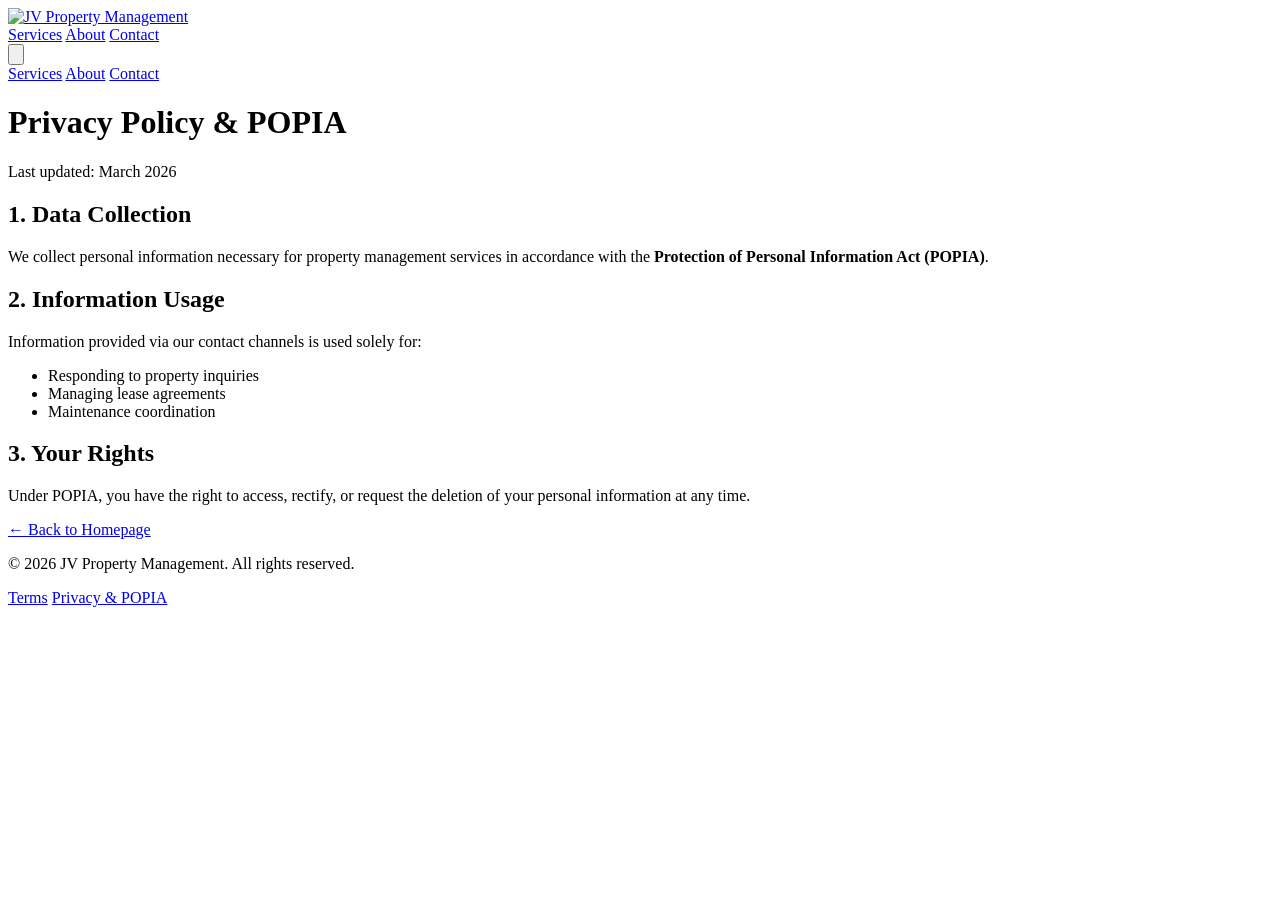
==== commit 3836b495: "reset base" ====
--- a/privacy/index.html
+++ b/privacy/index.html
@@ -1,6 +1,6 @@
-<!DOCTYPE html><html lang="en" class="scroll-smooth" data-astro-cid-sckkx6r4> <head><meta charset="UTF-8"><!-- Preload the Hero Image immediately --><link rel="preload" as="image" href="/images/hero.webp" type="image/webp" fetchpriority="high"><meta name="viewport" content="width=device-width, initial-scale=1.0"><link rel="icon" type="image/png" href="/favicon.png"><link rel="apple-touch-icon" href="/favicon.png"><meta name="generator" content="Astro v5.18.0"><!--Standard Meta Tags --><title>Privacy Policy &amp; POPIA | JV Property Management | JV Property Management</title><meta name="description" content="Learn how JV Property Management collects, uses, and protects personal information when you use this website and our services"><meta property="og:title" content="Privacy Policy &#38; POPIA | JV Property Management"><link rel="canonical" href="https://jvpm.co.za/privacy/"><!-- Open Graph / Facebook --><meta property="og:type" content="website"><meta property="og:url" content="https://jvpm.co.za/privacy/"><meta property="og:title" content="Privacy Policy &#38; POPIA | JV Property Management"><meta property="og:description" content="Learn how JV Property Management collects, uses, and protects personal information when you use this website and our services"><meta property="og:image" content="https://jvpm.co.za/images/og-image.png"><!-- Twitter --><meta property="twitter:card" content="summary_large_image"><meta property="twitter:url" content="https://jvpm.co.za/privacy/"><meta property="twitter:title" content="Privacy Policy &#38; POPIA | JV Property Management"><meta property="twitter:description" content="Learn how JV Property Management collects, uses, and protects personal information when you use this website and our services"><meta property="twitter:image" content="https://jvpm.co.za/images/og-image.png"><!-- JSON-LD --><script type="application/ld+json">{"@context":"https://schema.org","@type":"RealEstateAgent","name":"JV Property Management","description":"Property management and asset oversight operating nationally from Jeffreys Bay.","url":"https://jvpm.co.za","logo":"https://jvpm.co.za/images/logo.webp","address":{"@type":"PostalAddress","streetAddress":"114 Da Gama Rd","addressLocality":"Jeffreys Bay","addressRegion":"Eastern Cape","postalCode":"6330","addressCountry":"ZA"},"geo":{"@type":"GeoCoordinates","latitude":-34.0373331502308,"longitude":24.929001042329915},"areaServed":[{"@type":"Country","name":"South Africa"},{"@type":"AdministrativeArea","name":"Eastern Cape"}],"contactPoint":{"@type":"ContactPoint","telephone":"+27663364127","contactType":"customer service","areaServed":"ZA","availableLanguage":["English","Afrikaans"]},"priceRange":"N/A"}</script><link rel="stylesheet" href="/_astro/index.CV4VMqtJ.css"></head> <body data-astro-cid-sckkx6r4>  <!-- Navbar --><nav id="nav" class="sticky top-0 z-50 w-full bg-white border-b border-slate-100 font-sans shadow-xs" data-astro-cid-5blmo7yk> <div class="max-w-7xl mx-auto px-6 h-20 flex items-center justify-between" data-astro-cid-5blmo7yk> <!-- Logo --> <a href="/" class="flex items-center shrink-0" data-astro-cid-5blmo7yk> <img src="/images/logo.webp" alt="JV Property Management" class="h-10 md:h-14 w-auto" data-astro-cid-5blmo7yk> </a> <!-- Desktop Navigation --> <div class="hidden md:flex items-center gap-10" data-astro-cid-5blmo7yk> <a href="/#services" class="text-sm font-semibold text-slate-600 hover:text-teal-900 transition-colors" data-astro-cid-5blmo7yk>Services</a> <a href="/#about" class="text-sm font-semibold text-slate-600 hover:text-teal-900 transition-colors" data-astro-cid-5blmo7yk>About</a> <a href="/#contact" class="text-sm font-semibold text-slate-600 hover:text-teal-900 transition-colors" data-astro-cid-5blmo7yk>
+<!DOCTYPE html><html lang="en" class="scroll-smooth" data-astro-cid-sckkx6r4> <head><meta charset="UTF-8"><!-- Preload the Hero Image immediately --><link rel="preload" as="image" href="/jvpm-site/images/hero.webp" type="image/webp" fetchpriority="high"><meta name="viewport" content="width=device-width, initial-scale=1.0"><link rel="icon" type="image/png" href="/jvpm-site/favicon.png"><link rel="apple-touch-icon" href="/jvpm-site/favicon.png"><meta name="generator" content="Astro v5.18.0"><!--Standard Meta Tags --><title>Privacy Policy &amp; POPIA | JV Property Management | JV Property Management</title><meta name="description" content="Learn how JV Property Management collects, uses, and protects personal information when you use this website and our services"><meta property="og:title" content="Privacy Policy &#38; POPIA | JV Property Management"><link rel="canonical" href="https://jcnnll.github.io/jvpm-site/privacy/"><!-- Open Graph / Facebook --><meta property="og:type" content="website"><meta property="og:url" content="https://jcnnll.github.io/jvpm-site/privacy/"><meta property="og:title" content="Privacy Policy &#38; POPIA | JV Property Management"><meta property="og:description" content="Learn how JV Property Management collects, uses, and protects personal information when you use this website and our services"><meta property="og:image" content="https://jcnnll.github.io/jvpm-site/images/og-image.png"><!-- Twitter --><meta property="twitter:card" content="summary_large_image"><meta property="twitter:url" content="https://jcnnll.github.io/jvpm-site/privacy/"><meta property="twitter:title" content="Privacy Policy &#38; POPIA | JV Property Management"><meta property="twitter:description" content="Learn how JV Property Management collects, uses, and protects personal information when you use this website and our services"><meta property="twitter:image" content="https://jcnnll.github.io/jvpm-site/images/og-image.png"><!-- JSON-LD --><script type="application/ld+json">{"@context":"https://schema.org","@type":"RealEstateAgent","name":"JV Property Management","description":"Property management and asset oversight operating nationally from Jeffreys Bay.","url":"https://jvpm.co.za","logo":"https://jvpm.co.za/images/logo.webp","address":{"@type":"PostalAddress","streetAddress":"114 Da Gama Rd","addressLocality":"Jeffreys Bay","addressRegion":"Eastern Cape","postalCode":"6330","addressCountry":"ZA"},"geo":{"@type":"GeoCoordinates","latitude":-34.0373331502308,"longitude":24.929001042329915},"areaServed":[{"@type":"Country","name":"South Africa"},{"@type":"AdministrativeArea","name":"Eastern Cape"}],"contactPoint":{"@type":"ContactPoint","telephone":"+27663364127","contactType":"customer service","areaServed":"ZA","availableLanguage":["English","Afrikaans"]},"priceRange":"N/A"}</script><link rel="stylesheet" href="/jvpm-site/_astro/index.CV4VMqtJ.css"></head> <body data-astro-cid-sckkx6r4>  <!-- Navbar --><nav id="nav" class="sticky top-0 z-50 w-full bg-white border-b border-slate-100 font-sans shadow-xs" data-astro-cid-5blmo7yk> <div class="max-w-7xl mx-auto px-6 h-20 flex items-center justify-between" data-astro-cid-5blmo7yk> <!-- Logo --> <a href="/jvpm-site/" class="flex items-center shrink-0" data-astro-cid-5blmo7yk> <img src="/jvpm-site/images/logo.webp" alt="JV Property Management" class="h-10 md:h-14 w-auto" data-astro-cid-5blmo7yk> </a> <!-- Desktop Navigation --> <div class="hidden md:flex items-center gap-10" data-astro-cid-5blmo7yk> <a href="/jvpm-site/#services" class="text-sm font-semibold text-slate-600 hover:text-teal-900 transition-colors" data-astro-cid-5blmo7yk>Services</a> <a href="/jvpm-site/#about" class="text-sm font-semibold text-slate-600 hover:text-teal-900 transition-colors" data-astro-cid-5blmo7yk>About</a> <a href="/jvpm-site/#contact" class="text-sm font-semibold text-slate-600 hover:text-teal-900 transition-colors" data-astro-cid-5blmo7yk>
 Contact
-</a> </div> <!-- Mobile Menu Toggle --> <button id="menu-toggle" class="md:hidden p-2 text-slate-600 hover:bg-slate-50 rounded-lg transition-colors" aria-label="Toggle Menu" aria-expanded="false" data-astro-cid-5blmo7yk> <svg id="menu-icon" xmlns="http://www.w3.org" class="h-6 w-6" fill="none" viewBox="0 0 24 24" stroke="currentColor" data-astro-cid-5blmo7yk> <path stroke-linecap="round" stroke-linejoin="round" stroke-width="2" d="M4 6h16M4 12h16m-7 6h7" data-astro-cid-5blmo7yk></path> </svg> </button> </div> <!-- Mobile Menu Dropdown (overlay) --> <div id="mobile-menu" class="md:hidden bg-white border-b border-slate-100 px-6 py-8 space-y-6 shadow-lg" data-astro-cid-5blmo7yk> <a href="/#services" class="mobile-link block text-lg font-semibold text-slate-800" data-astro-cid-5blmo7yk>Services</a> <a href="/#about" class="mobile-link block text-lg font-semibold text-slate-800" data-astro-cid-5blmo7yk>About</a> <a href="/#contact" class="mobile-link block text-lg font-bold text-teal-900" data-astro-cid-5blmo7yk>Contact</a> </div> </nav>  <script type="module">const n=document.getElementById("menu-toggle"),t=document.getElementById("mobile-menu"),i=document.querySelectorAll(".mobile-link");n.addEventListener("click",e=>{e.stopPropagation(),t.classList.toggle("open");const s=t.classList.contains("open");n.setAttribute("aria-expanded",s?"true":"false")});i.forEach(e=>{e.addEventListener("click",()=>{t.classList.remove("open"),n.setAttribute("aria-expanded","false")})});document.addEventListener("click",e=>{!(n.contains(e.target)||t.contains(e.target))&&t.classList.contains("open")&&(t.classList.remove("open"),n.setAttribute("aria-expanded","false"))});</script> <main class="py-24 px-6"> <div class="max-w-4xl mx-auto"> <header class="mb-12 border-b border-slate-100 pb-8"> <h1 class="text-4xl font-bold text-slate-900 tracking-tight mb-2"> Privacy Policy &amp; POPIA </h1> <p class="text-sm text-slate-500 font-medium italic">
+</a> </div> <!-- Mobile Menu Toggle --> <button id="menu-toggle" class="md:hidden p-2 text-slate-600 hover:bg-slate-50 rounded-lg transition-colors" aria-label="Toggle Menu" aria-expanded="false" data-astro-cid-5blmo7yk> <svg id="menu-icon" xmlns="http://www.w3.org" class="h-6 w-6" fill="none" viewBox="0 0 24 24" stroke="currentColor" data-astro-cid-5blmo7yk> <path stroke-linecap="round" stroke-linejoin="round" stroke-width="2" d="M4 6h16M4 12h16m-7 6h7" data-astro-cid-5blmo7yk></path> </svg> </button> </div> <!-- Mobile Menu Dropdown (overlay) --> <div id="mobile-menu" class="md:hidden bg-white border-b border-slate-100 px-6 py-8 space-y-6 shadow-lg" data-astro-cid-5blmo7yk> <a href="/jvpm-site/#services" class="mobile-link block text-lg font-semibold text-slate-800" data-astro-cid-5blmo7yk>Services</a> <a href="/jvpm-site/#about" class="mobile-link block text-lg font-semibold text-slate-800" data-astro-cid-5blmo7yk>About</a> <a href="/jvpm-site/#contact" class="mobile-link block text-lg font-bold text-teal-900" data-astro-cid-5blmo7yk>Contact</a> </div> </nav>  <script type="module">const n=document.getElementById("menu-toggle"),t=document.getElementById("mobile-menu"),i=document.querySelectorAll(".mobile-link");n.addEventListener("click",e=>{e.stopPropagation(),t.classList.toggle("open");const s=t.classList.contains("open");n.setAttribute("aria-expanded",s?"true":"false")});i.forEach(e=>{e.addEventListener("click",()=>{t.classList.remove("open"),n.setAttribute("aria-expanded","false")})});document.addEventListener("click",e=>{!(n.contains(e.target)||t.contains(e.target))&&t.classList.contains("open")&&(t.classList.remove("open"),n.setAttribute("aria-expanded","false"))});</script> <main class="py-24 px-6"> <div class="max-w-4xl mx-auto"> <header class="mb-12 border-b border-slate-100 pb-8"> <h1 class="text-4xl font-bold text-slate-900 tracking-tight mb-2"> Privacy Policy &amp; POPIA </h1> <p class="text-sm text-slate-500 font-medium italic">
 Last updated: March 2026 </p> </header> <!-- Tailwind v4 Prose --> <article class="prose prose-slate prose-teal max-w-none
         prose-headings:text-slate-900 prose-headings:font-bold
         prose-p:text-slate-600 prose-li:text-slate-600
@@ -14,6 +14,6 @@
 <li>Maintenance coordination</li>
 </ul>
 <h2 id="3-your-rights">3. Your Rights</h2>
-<p>Under POPIA, you have the right to access, rectify, or request the deletion of your personal information at any time.</p> </article> <div class="mt-20 pt-8 border-t border-slate-100 text-center md:text-left"> <a href="/" class="text-xs font-bold text-teal-900 hover:text-teal-700 uppercase tracking-widest transition-colors">
+<p>Under POPIA, you have the right to access, rectify, or request the deletion of your personal information at any time.</p> </article> <div class="mt-20 pt-8 border-t border-slate-100 text-center md:text-left"> <a href="/jvpm-site/" class="text-xs font-bold text-teal-900 hover:text-teal-700 uppercase tracking-widest transition-colors">
 ← Back to Homepage
-</a> </div> </div> </main> <footer class="bg-teal-900 py-10 border-t border-slate-100 font-sans"> <div class="max-w-7xl mx-auto px-6 flex flex-col md:flex-row justify-between items-center gap-y-4 text-xs tracking-wide text-slate-100"> <!-- Left: Essentials Only --> <p>© 2026 JV Property Management. All rights reserved.</p> <!-- Right: Muted Legal Links --> <div class="flex items-center gap-8"> <a href="/terms" class="hover:text-white transition-colors uppercase tracking-widest">Terms</a> <a href="/privacy" class="hover:text-white transition-colors uppercase tracking-widest">Privacy & POPIA</a> </div> </div> </footer>  </body></html>+</a> </div> </div> </main> <footer class="bg-teal-900 py-10 border-t border-slate-100 font-sans"> <div class="max-w-7xl mx-auto px-6 flex flex-col md:flex-row justify-between items-center gap-y-4 text-xs tracking-wide text-slate-100"> <!-- Left: Essentials Only --> <p>© 2026 JV Property Management. All rights reserved.</p> <!-- Right: Muted Legal Links --> <div class="flex items-center gap-8"> <a href="/jvpm-site/terms" class="hover:text-white transition-colors uppercase tracking-widest">Terms</a> <a href="/jvpm-site/privacy" class="hover:text-white transition-colors uppercase tracking-widest">Privacy & POPIA</a> </div> </div> </footer>  </body></html>
